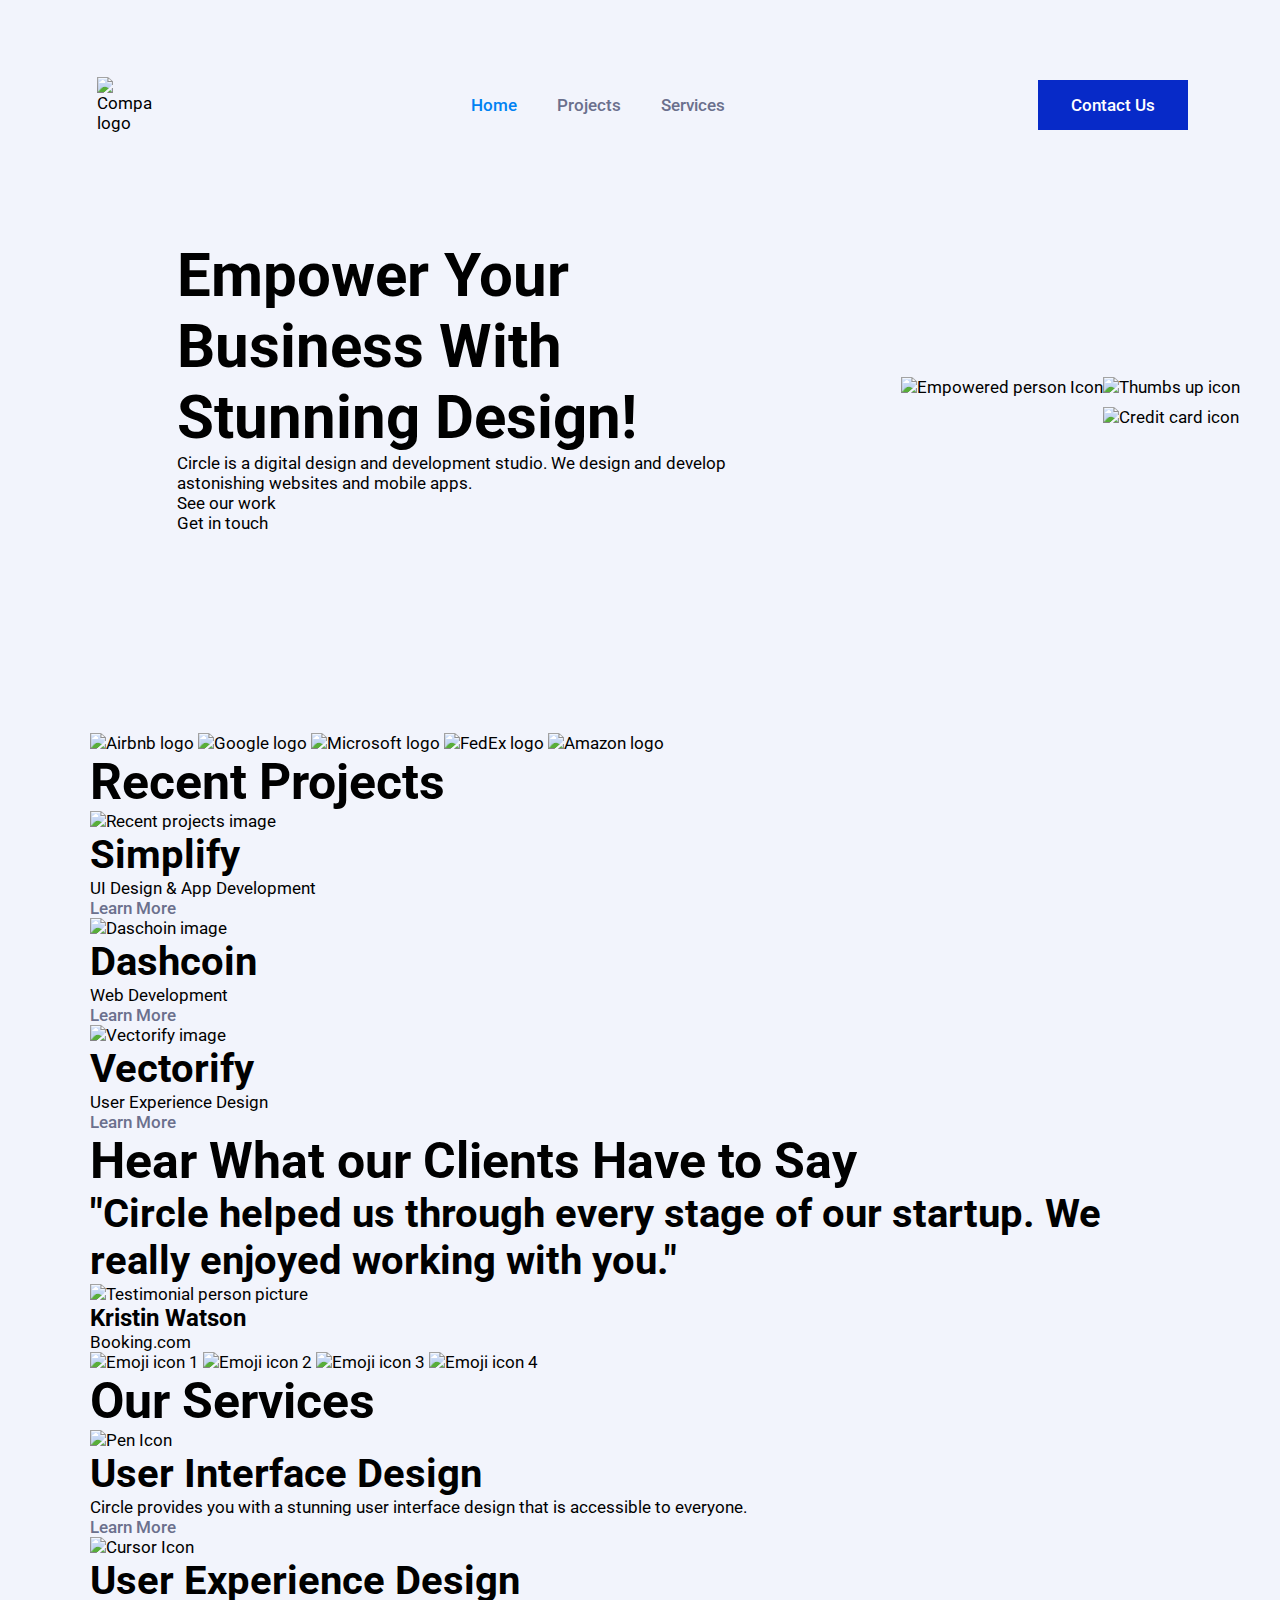
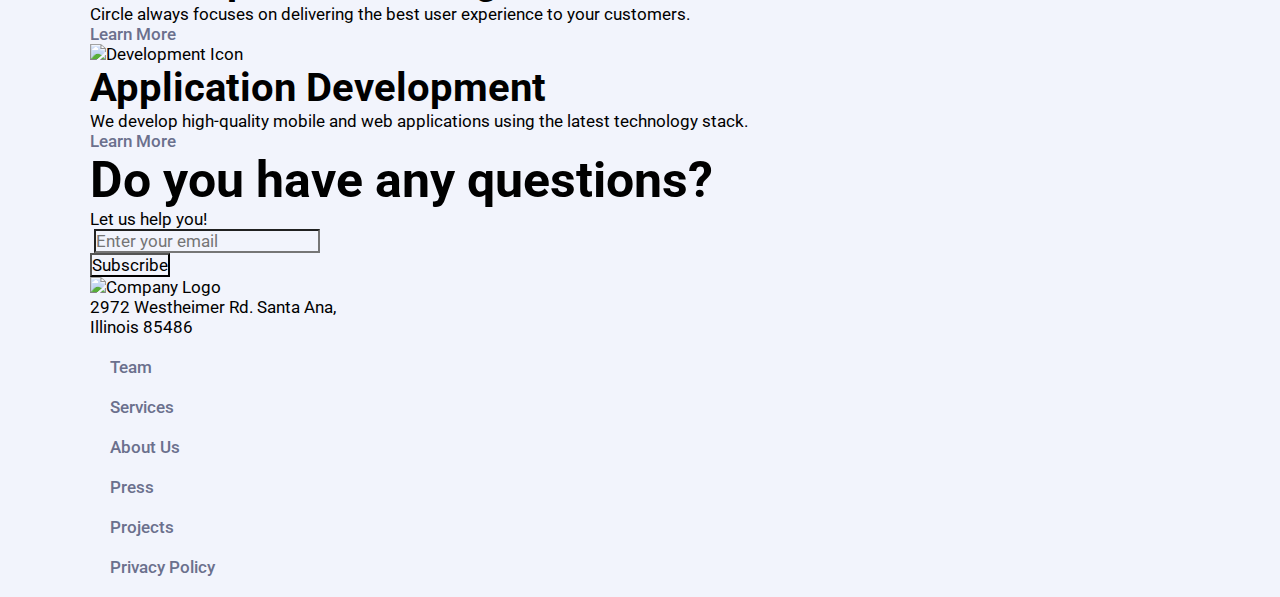
==== index.html @ 990ec76b "end of day 1" ====
<!DOCTYPE html>
<html lang="en">
<head>
    <meta charset="UTF-8">
    <meta http-equiv="X-UA-Compatible" content="IE=edge">
    <meta name="viewport" content="width=device-width, initial-scale=1.0">
    <link rel="preconnect" href="https://fonts.googleapis.com">
    <link rel="preconnect" href="https://fonts.gstatic.com" crossorigin>
    <link href="https://fonts.googleapis.com/css2?family=Roboto:wght@300;400;500;700&display=swap" rel="stylesheet"> 
    <title>Circle Agency</title>
    <link rel="stylesheet" href="css/styles.css">
</head>
<body>
    <!-- Navigation bar. Not fixed -->
    <nav id="navbar">
        <img src="https://res.cloudinary.com/mmabof89/image/upload/v1659360440/Ironhack%20Mid%20Term%20Project/Logos/circle_pfmd5c.svg" alt="Company logo">
        <ul>
            <li><a class="home-a" href="#">Home</a></li>
            <li><a href="#">Projects</a></li>
            <li><a href="#">Services</a></li>
        </ul>
        <a id="contact-us-button" href="#">Contact Us</a>
    </nav>

    <!-- Section 1 -->
    <section id="empower">
        <div id="empower-texts">
            <div>
                <h1>Empower Your Business With Stunning Design!</h1>
            </div>
            <div>
                <p>Circle is a digital design and development studio. We design and develop astonishing websites and mobile apps.<p>
            </div>
            <div>
                <!-- incorporar que con see our work, se vaya a recent projects -->
                <div>
                    <span>See our work</span>
                </div>
                <!-- incorporar que con get in touch, se abra el formulario -->
                <div>
                    <span>Get in touch</span>
                </div>
            </div>
        </div>
        <div id="empower-images">
            <img class="powr-icon0" src="https://res.cloudinary.com/mmabof89/image/upload/v1659360713/Ironhack%20Mid%20Term%20Project/Hero%20Section/hero-image_pytsuu.png" alt="Empowered person Icon">
            <img class="powr-icon1" src="https://res.cloudinary.com/mmabof89/image/upload/v1659360712/Ironhack%20Mid%20Term%20Project/Hero%20Section/card-1_tlb2zv.png" alt="Credit card icon">
            <img class="powr-icon2"src="https://res.cloudinary.com/mmabof89/image/upload/v1659360712/Ironhack%20Mid%20Term%20Project/Hero%20Section/card-2_j28dj4.png" alt="Thumbs up icon">
        </div>
    </section>

    <!-- Not a section. Five to four company logos to display between sections -->
    <div id="five-companies">
        <img src="https://res.cloudinary.com/mmabof89/image/upload/v1659360440/Ironhack%20Mid%20Term%20Project/Logos/airbnb-logo_uwjaw2.svg" alt="Airbnb logo">
        <img src="https://res.cloudinary.com/mmabof89/image/upload/v1659360440/Ironhack%20Mid%20Term%20Project/Logos/google-logo_aallnj.svg" alt="Google logo">
        <img src="https://res.cloudinary.com/mmabof89/image/upload/v1659360440/Ironhack%20Mid%20Term%20Project/Logos/microsoft-logo_s6ks1n.svg" alt="Microsoft logo">
        <img src="https://res.cloudinary.com/mmabof89/image/upload/v1659360440/Ironhack%20Mid%20Term%20Project/Logos/fedex-logo_itbczy.svg" alt="FedEx logo">
        <img src="https://res.cloudinary.com/mmabof89/image/upload/v1659360440/Ironhack%20Mid%20Term%20Project/Logos/amazon-logo_egxmk4.svg" alt="Amazon logo">
    </div>

    <!-- Section 2 -->
    <section id="recent-projects">
        <h2>Recent Projects</h2>
        <div id="cards-recent-projects">
            <div class="card">
                <img class="recent-projects-image" src="https://res.cloudinary.com/mmabof89/image/upload/v1659360752/Ironhack%20Mid%20Term%20Project/1_s0qkjg.jpg" alt="Recent projects image">
                <h3>Simplify</h3>
                <p>UI Design & App Development</p>
                <a href="">Learn More</a>
            </div>
            <div class="card">
                <img class="recent-projects-image" src="https://res.cloudinary.com/mmabof89/image/upload/v1659360752/Ironhack%20Mid%20Term%20Project/2_ukxjiw.jpg" alt="Daschoin image">
                <h3>Dashcoin</h3>
                <p>Web Development</p>
                <a href="">Learn More</a>
            </div>
            <div class="card">
                <img class="recent-projects-image" src="https://res.cloudinary.com/mmabof89/image/upload/v1659360752/Ironhack%20Mid%20Term%20Project/3_oyq71a.jpg" alt="Vectorify image">
                <h3>Vectorify</h3>
                <p>User Experience Design</p>
                <a href="">Learn More</a>
            </div>
        </div>
    </section>

    <!-- Section 3 -->
    <!-- there's a background image to copy here -->
    <section id="clients">
        <div id="clients-text">
            <h2>Hear What our Clients Have to Say</h2>
            <h3>"Circle helped us through every stage of our startup. We really enjoyed working with you."</h3>
            <div id="clients-card">
                <img src="https://res.cloudinary.com/mmabof89/image/upload/v1659360786/Ironhack%20Mid%20Term%20Project/Testimonial%20Section/profile_icliis.png" alt="Testimonial person picture">
                <div id="clients-card-text">
                    <h4>Kristin Watson</h4>
                    <span>Booking.com</span>
                </div>
            </div>
        </div>
        <img class="clients-icons icon1" src="https://res.cloudinary.com/mmabof89/image/upload/v1659360785/Ironhack%20Mid%20Term%20Project/Testimonial%20Section/memoji-1_jqf1bd.png" alt="Emoji icon 1">
        <img class="clients-icons icon2" src="https://res.cloudinary.com/mmabof89/image/upload/v1659360785/Ironhack%20Mid%20Term%20Project/Testimonial%20Section/memoji-4_antqgq.png" alt="Emoji icon 2">
        <img class="clients-icons icon3" src="https://res.cloudinary.com/mmabof89/image/upload/v1659360786/Ironhack%20Mid%20Term%20Project/Testimonial%20Section/memoji-3_hzzmp5.png" alt="Emoji icon 3">
        <img class="clients-icons icon4" src="https://res.cloudinary.com/mmabof89/image/upload/v1659360786/Ironhack%20Mid%20Term%20Project/Testimonial%20Section/memoji-2_bzby6o.png" alt="Emoji icon 4">
    </section>

    <!-- Section 4 -->
    <section id="our-services">
        <h2>Our Services</h2>
        <div id="our-services-cards">
            <div class="card">
                <img class ="our-services-icon" src="https://res.cloudinary.com/mmabof89/image/upload/v1659360785/Ironhack%20Mid%20Term%20Project/Services%20Section/icons/1_fezcsr.svg" alt="Pen Icon">
                <h3>User Interface Design</h3>
                <p>Circle provides you with a stunning user interface design that is accessible to everyone.</p>
                <a href="">Learn More</a>
            </div>
            <div class="card">
                <img class ="our-services-icon" src="https://res.cloudinary.com/mmabof89/image/upload/v1659360785/Ironhack%20Mid%20Term%20Project/Services%20Section/icons/2_qr1nfx.svg" alt="Cursor Icon">
                <h3>User Experience Design</h3>
                <p>Circle always focuses on delivering the best user experience to your customers.</p>
                <a href="">Learn More</a>
            </div>
            <div class="card">
                <img class ="our-services-icon" src="https://res.cloudinary.com/mmabof89/image/upload/v1659360785/Ironhack%20Mid%20Term%20Project/Services%20Section/icons/3_rjquni.svg" alt="Development Icon">
                <h3>Application Development</h3>
                <p>We develop high-quality mobile and web applications using the latest technology stack.</p>
                <a href="">Learn More</a>
            </div>
        </div>
    </section>

    <!-- Section 5 -->
    <section id="any-questions">
        <div id="form-text">
            <h2>Do you have any questions?</h2>
            <p>Let us help you!</p>
        </div>
        <form action="">
            <div id form="input-and-button">
                <div>
                    <img src="" alt="">
                    <input type="email" name="" id="" placeholder="Enter your email">
                </div>
                <div>
                    <input type="submit" value="Subscribe">
                </div>
            </div>
        </form>
    </section>

    <!-- Footer -->
    <footer>
        <div id="name-and-adress">
            <img src="https://res.cloudinary.com/mmabof89/image/upload/v1659360440/Ironhack%20Mid%20Term%20Project/Logos/circle_pfmd5c.svg" alt="Company Logo">
            <p>2972 Westheimer Rd. Santa Ana,</p>
            <p>Illinois 85486</p>

        </div>
        <div id="footer-links">
            <ul>
                <li><a href="">Team</a></li>
                <li><a href="">Services</a></li>
                <li><a href="">About Us</a></li>
                <li><a href="">Press</a></li>
                <li><a href="">Projects</a></li>
                <li><a href="">Privacy Policy</a></li>
            </ul>
        </div>
    </footer>
    
</body>
</html>
---- css/styles.css ----
* {
    background-color: #F2F4FC;
    padding: 0px;
    max-width: 1100px;
    margin: auto;
    font-family: 'Roboto', sans-serif;
    font-size: 17px;   
}

h1 {
    font-size: 60px;
    font-weight: 700;
}

h2 {
    font-size: 50px;
    font-weight: 700;
}

h3 {
    font-size: 40px;
    font-weight: 700;
}

h4 {
    font-size: 24px;
    font-weight: 700;
}

/* navbar specific CSS */

#navbar {
    margin: auto;
    margin-top: 70px;
    display: flex;
    justify-content: space-between;
    max-width: 1100px;
}

#navbar img {
    width: 55px;
    padding: 5px;
    margin: 2px;
}

#navbar ul {
    display: flex;
    justify-content: space-between;    
}

li {
    list-style: none;
    justify-content: space-between;
    color: #6B708D;
    margin: 20px;
}

a {
    text-decoration: none;
    font-weight: 500;
    color: #6B708D;
}

.home-a {
    color: #0082f3;
}

a:visited{
    color: none;
}

a:hover {
    color: #072AC8;
}

#contact-us-button {
    background-color: #072AC8;
    color: #FFF;
    width: 120px;
    text-align: center;
    align-self: center;
    padding: 15px;
    margin: 2px
}

#contact-us-button:hover{
    background-color: #6B708D;
}

/* section 1 specific CSS */

#empower {
    margin-top: 100px;
    margin-bottom: 200px;
    display: flex;
}

#empower-images {
    max-width: 550px;
    position: relative;
}

#empower-texts {
    width: 550px;
}

.powr-icon0 {
    width: 590px;
}

.powr-icon1, .powr-icon2 {
    position: absolute;
    width: 290px;
}

.powr-icon1 {
    top: 30px;
}


/* modificar después, solo para que no molesten */
.card img {
    width: 300px;
}
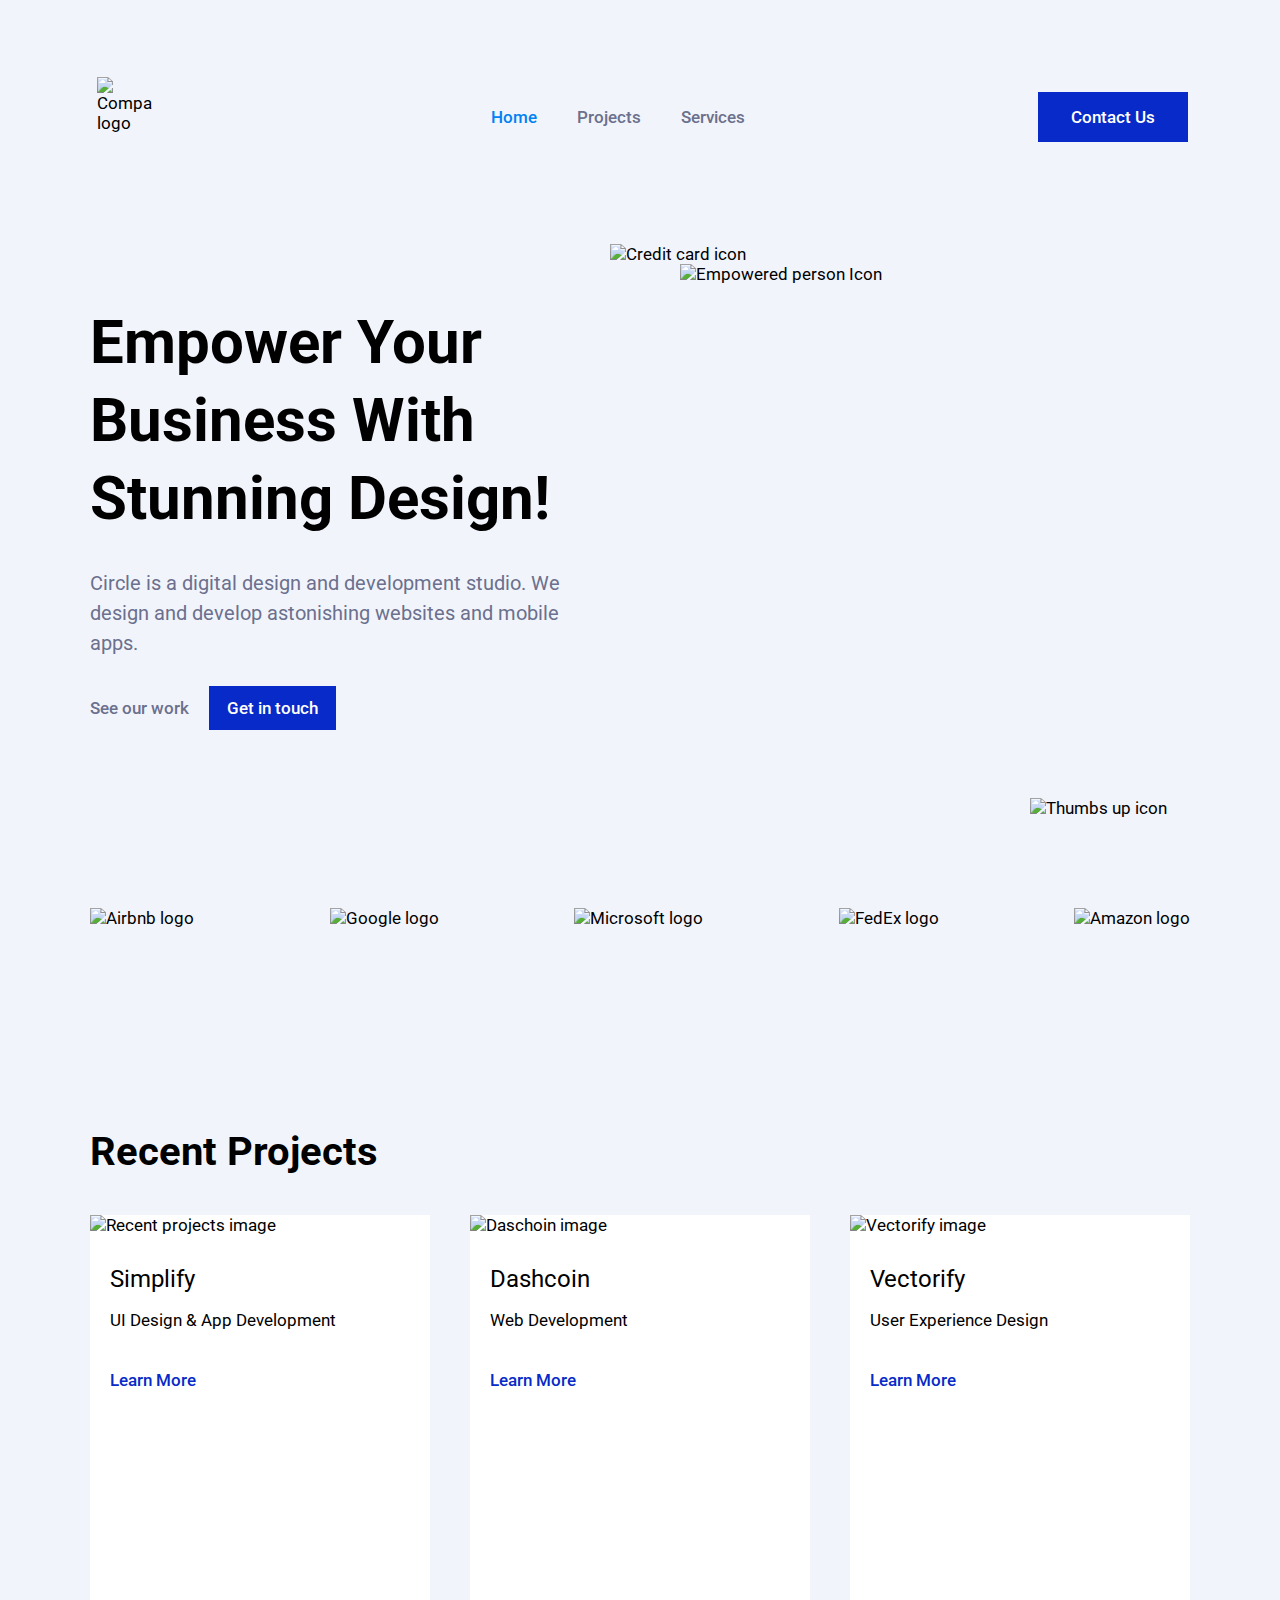
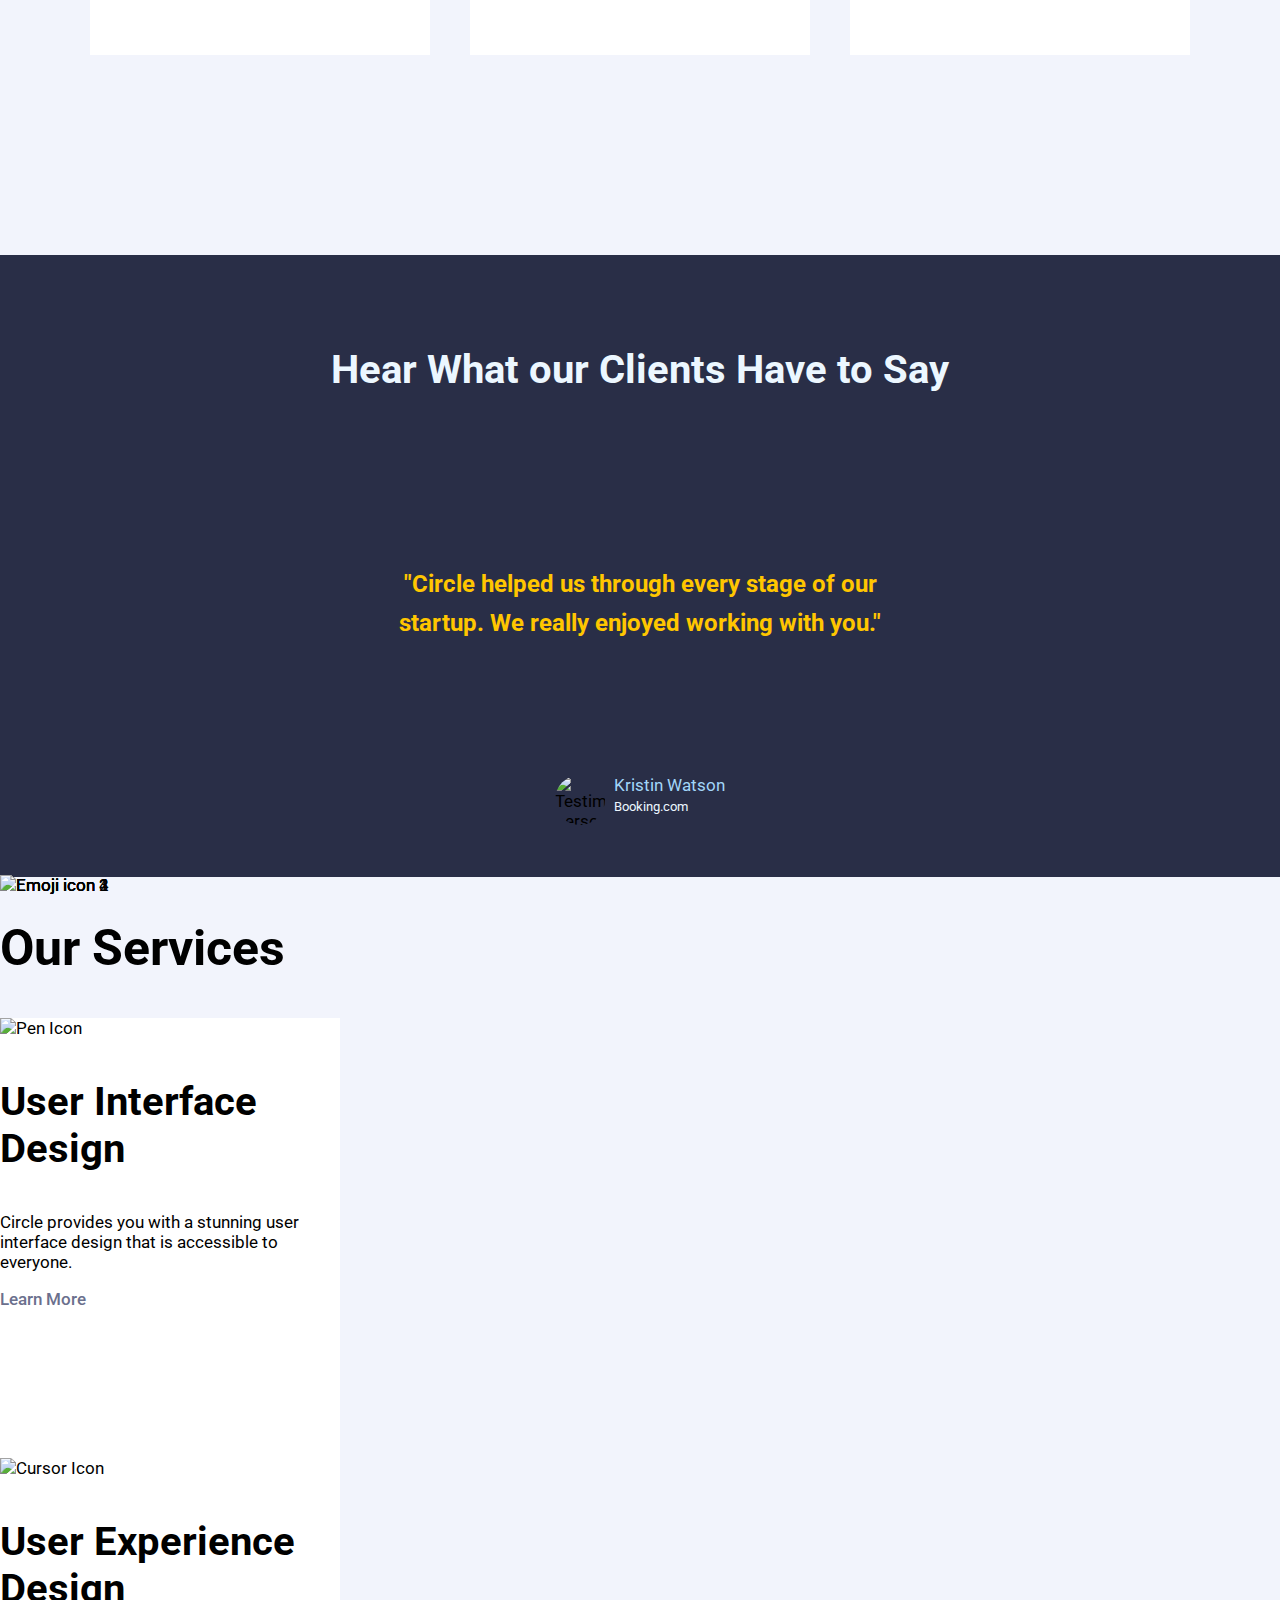
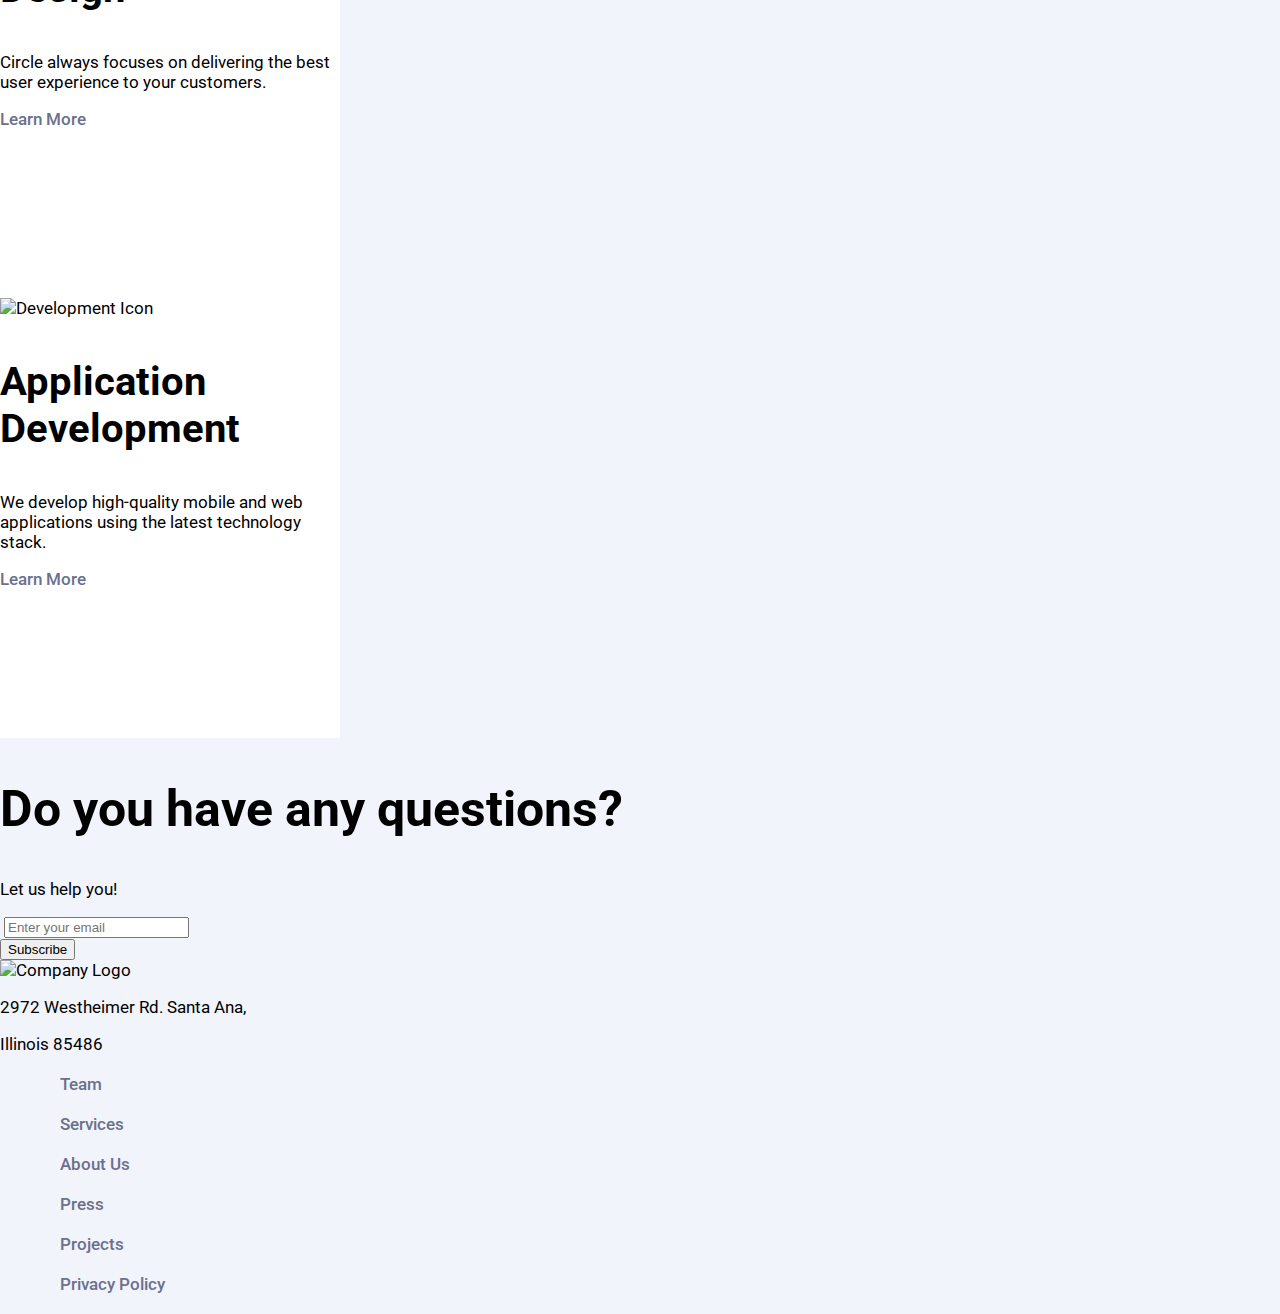
==== commit 6c08c30f: "changes until testimonial icons" ====
--- a/index.html
+++ b/index.html
@@ -24,25 +24,25 @@
 
     <!-- Section 1 -->
     <section id="empower">
-        <div id="empower-texts">
+        <div id="empower-texts-container">
             <div>
-                <h1>Empower Your Business With Stunning Design!</h1>
+                <h1 class="heading">Empower Your Business With Stunning Design!</h1>
             </div>
             <div>
-                <p>Circle is a digital design and development studio. We design and develop astonishing websites and mobile apps.<p>
+                <p class="text1">Circle is a digital design and development studio. We design and develop astonishing websites and mobile apps.<p>
             </div>
-            <div>
+            <div id="empower-buttons">
                 <!-- incorporar que con see our work, se vaya a recent projects -->
                 <div>
-                    <span>See our work</span>
+                    <a class="transparent-button" href="#">See our work</a>
                 </div>
                 <!-- incorporar que con get in touch, se abra el formulario -->
                 <div>
-                    <span>Get in touch</span>
+                    <a class="blue-button" href="#">Get in touch</a>
                 </div>
             </div>
         </div>
-        <div id="empower-images">
+        <div id="empower-images-container">
             <img class="powr-icon0" src="https://res.cloudinary.com/mmabof89/image/upload/v1659360713/Ironhack%20Mid%20Term%20Project/Hero%20Section/hero-image_pytsuu.png" alt="Empowered person Icon">
             <img class="powr-icon1" src="https://res.cloudinary.com/mmabof89/image/upload/v1659360712/Ironhack%20Mid%20Term%20Project/Hero%20Section/card-1_tlb2zv.png" alt="Credit card icon">
             <img class="powr-icon2"src="https://res.cloudinary.com/mmabof89/image/upload/v1659360712/Ironhack%20Mid%20Term%20Project/Hero%20Section/card-2_j28dj4.png" alt="Thumbs up icon">
@@ -60,25 +60,37 @@
 
     <!-- Section 2 -->
     <section id="recent-projects">
-        <h2>Recent Projects</h2>
+        <h3>Recent Projects</h3>
         <div id="cards-recent-projects">
             <div class="card">
-                <img class="recent-projects-image" src="https://res.cloudinary.com/mmabof89/image/upload/v1659360752/Ironhack%20Mid%20Term%20Project/1_s0qkjg.jpg" alt="Recent projects image">
-                <h3>Simplify</h3>
-                <p>UI Design & App Development</p>
-                <a href="">Learn More</a>
+                <div class="card-image">
+                    <img class="recent-projects-image" src="https://res.cloudinary.com/mmabof89/image/upload/v1659360752/Ironhack%20Mid%20Term%20Project/1_s0qkjg.jpg" alt="Recent projects image">
+                </div>
+                <div class="card-text">
+                    <div class="card-title">Simplify</div>
+                    <p>UI Design & App Development</p>
+                    <a class="card-link" href="">Learn More</a>
+                </div>
             </div>
             <div class="card">
-                <img class="recent-projects-image" src="https://res.cloudinary.com/mmabof89/image/upload/v1659360752/Ironhack%20Mid%20Term%20Project/2_ukxjiw.jpg" alt="Daschoin image">
-                <h3>Dashcoin</h3>
-                <p>Web Development</p>
-                <a href="">Learn More</a>
+                <div class="card-image">
+                    <img class="recent-projects-image" src="https://res.cloudinary.com/mmabof89/image/upload/v1659360752/Ironhack%20Mid%20Term%20Project/2_ukxjiw.jpg" alt="Daschoin image">
+                </div>
+                <div class="card-text">
+                    <div class="card-title">Dashcoin</div>
+                    <p>Web Development</p>
+                    <a class="card-link" href="">Learn More</a>
+                </div>
             </div>
             <div class="card">
-                <img class="recent-projects-image" src="https://res.cloudinary.com/mmabof89/image/upload/v1659360752/Ironhack%20Mid%20Term%20Project/3_oyq71a.jpg" alt="Vectorify image">
-                <h3>Vectorify</h3>
-                <p>User Experience Design</p>
-                <a href="">Learn More</a>
+                <div class="card-image">
+                    <img class="recent-projects-image" src="https://res.cloudinary.com/mmabof89/image/upload/v1659360752/Ironhack%20Mid%20Term%20Project/3_oyq71a.jpg" alt="Vectorify image">
+                </div>
+                <div class="card-text">
+                    <div class="card-title">Vectorify</div>
+                    <p>User Experience Design</p>
+                    <a class="card-link" href="">Learn More</a>
+                </div>
             </div>
         </div>
     </section>
@@ -87,12 +99,12 @@
     <!-- there's a background image to copy here -->
     <section id="clients">
         <div id="clients-text">
-            <h2>Hear What our Clients Have to Say</h2>
-            <h3>"Circle helped us through every stage of our startup. We really enjoyed working with you."</h3>
+            <h3>Hear What our Clients Have to Say</h3>
+            <h4>"Circle helped us through every stage of our startup. We really enjoyed working with you."</h4>
             <div id="clients-card">
-                <img src="https://res.cloudinary.com/mmabof89/image/upload/v1659360786/Ironhack%20Mid%20Term%20Project/Testimonial%20Section/profile_icliis.png" alt="Testimonial person picture">
+                <img class="clients-card-image" src="https://res.cloudinary.com/mmabof89/image/upload/v1659360786/Ironhack%20Mid%20Term%20Project/Testimonial%20Section/profile_icliis.png" alt="Testimonial person picture">
                 <div id="clients-card-text">
-                    <h4>Kristin Watson</h4>
+                    <div class="client-name">Kristin Watson</div>
                     <span>Booking.com</span>
                 </div>
             </div>
--- a/css/styles.css
+++ b/css/styles.css
@@ -1,10 +1,9 @@
-* {
+/* Universal classes */
+body {
     background-color: #F2F4FC;
-    padding: 0px;
-    max-width: 1100px;
     margin: auto;
     font-family: 'Roboto', sans-serif;
-    font-size: 17px;   
+    font-size: 17px; 
 }
 
 h1 {
@@ -27,9 +26,21 @@
     font-weight: 700;
 }
 
+.heading {
+    line-height: 130%;
+    margin-bottom: 30px;
+}
+
+.text1 {
+    font-size: 20px;
+    color: #6b708d;
+    line-height: 150%;
+}
+
 /* navbar specific CSS */
 
 #navbar {
+    max-width: 1100px;
     margin: auto;
     margin-top: 70px;
     display: flex;
@@ -87,39 +98,176 @@
     background-color: #6B708D;
 }
 
+
 /* section 1 specific CSS */
 
 #empower {
+    max-width: 1100px;
+    margin: auto;
     margin-top: 100px;
-    margin-bottom: 200px;
-    display: flex;
-}
-
-#empower-images {
-    max-width: 550px;
+    margin-bottom: 170px;
+    display: flex;
+    justify-content: space-between;
+}
+
+#empower-texts-container {
+    max-width: 510px;
+}
+
+#empower-buttons{
+    margin: 40px 20px 20px 0px;
+    display: flex;
+    justify-content: flex-start;
+}
+
+#empower-buttons a{
+    margin: 20px 20px 20px 0px;
+}
+
+.blue-button {
+    margin: 20px;
+    padding: 12px 18px 12px 18px;
+    background-color: #072AC8;
+    color: #FFF;
+}
+
+.blue-button:hover{
+    background-color: #6B708D;
+    color: #6B708D;
+}
+
+#empower-images-container {
+    max-width: 510px;
+    width: 100%;
     position: relative;
 }
 
-#empower-texts {
-    width: 550px;
-}
-
 .powr-icon0 {
-    width: 590px;
-}
-
-.powr-icon1, .powr-icon2 {
+    width: 100%;
+    position:relative;
+}
+
+.powr-icon1 {
     position: absolute;
-    width: 290px;
-}
-
-.powr-icon1 {
-    top: 30px;
-}
-
-
-/* modificar después, solo para que no molesten */
-.card img {
-    width: 300px;
-}
-
+    max-width: 280px;
+    top: -20px;
+    left: -70px;
+}
+
+.powr-icon2 {
+    position: absolute;
+    max-width: 260px;
+    bottom: -80px;
+    left: 350px;
+}
+
+/* Five companies logos */
+#five-companies{
+    margin: auto;
+    max-width: 1100px;
+    width: 100%;
+    display: flex;
+    justify-content: space-between;
+}
+
+/* Recent projects */
+#recent-projects {
+    margin: auto;
+    max-width: 1100px;
+    margin-top: 200px;
+}
+
+#cards-recent-projects {
+    display: flex;
+    justify-content: space-between;
+}
+
+.card {
+    width: 340px;
+    height: 440px;
+    background-color: white;
+}
+
+.recent-projects-image {
+    width: 100%;
+    height: 240px;
+    object-fit: cover;
+}
+
+.card-text {
+    margin: 20px;
+}
+
+.card-title {
+    font-size: 24px;
+    margin-top: 30px;
+}
+
+.card-link {
+    display: block;
+    margin-top: 40px;
+    color: #072AC8;
+    font-weight: 500;
+}
+
+/* Hear what our clients have to say */
+
+#clients {
+    margin: auto;
+    position: relative;
+    margin-top: 200px;
+    max-width: 1320px;
+    width: 100%;
+    height: 622px;
+    background-color: #292e47;
+    background-image: url('https://res.cloudinary.com/mmabof89/image/upload/v1659360785/Ironhack%20Mid%20Term%20Project/Testimonial%20Section/orbit_kpu7iz.png;');
+    background-position: 0px 0px;
+    background-size: contain;
+}
+
+#clients-text {
+    height: 100%;
+    max-height: 620px;
+    display: flex;
+    flex-direction: column;
+    align-items: center;
+    justify-content: space-around;
+}
+
+#clients-text h3 {
+    color: #ecf7ff;
+}
+
+#clients-text > h4 {
+    color: #ffc600;
+    max-width: 560px;
+    line-height: 160%;
+    text-align: center;
+
+}
+
+#clients-card {
+    display: flex;
+}
+
+.client-name {
+    color: #a2d6f9;
+    margin-left: 4px;
+}
+
+#clients-card-text span {
+    color: #ecf7ff;
+    font-size: 13px;
+    margin-left: 4px;
+}
+
+.clients-card-image {
+    height: 50px;
+    width: 50px;
+    border-radius: 50%;
+    margin-right: 5px;
+}
+
+.clients-icons {
+    position: absolute;
+}
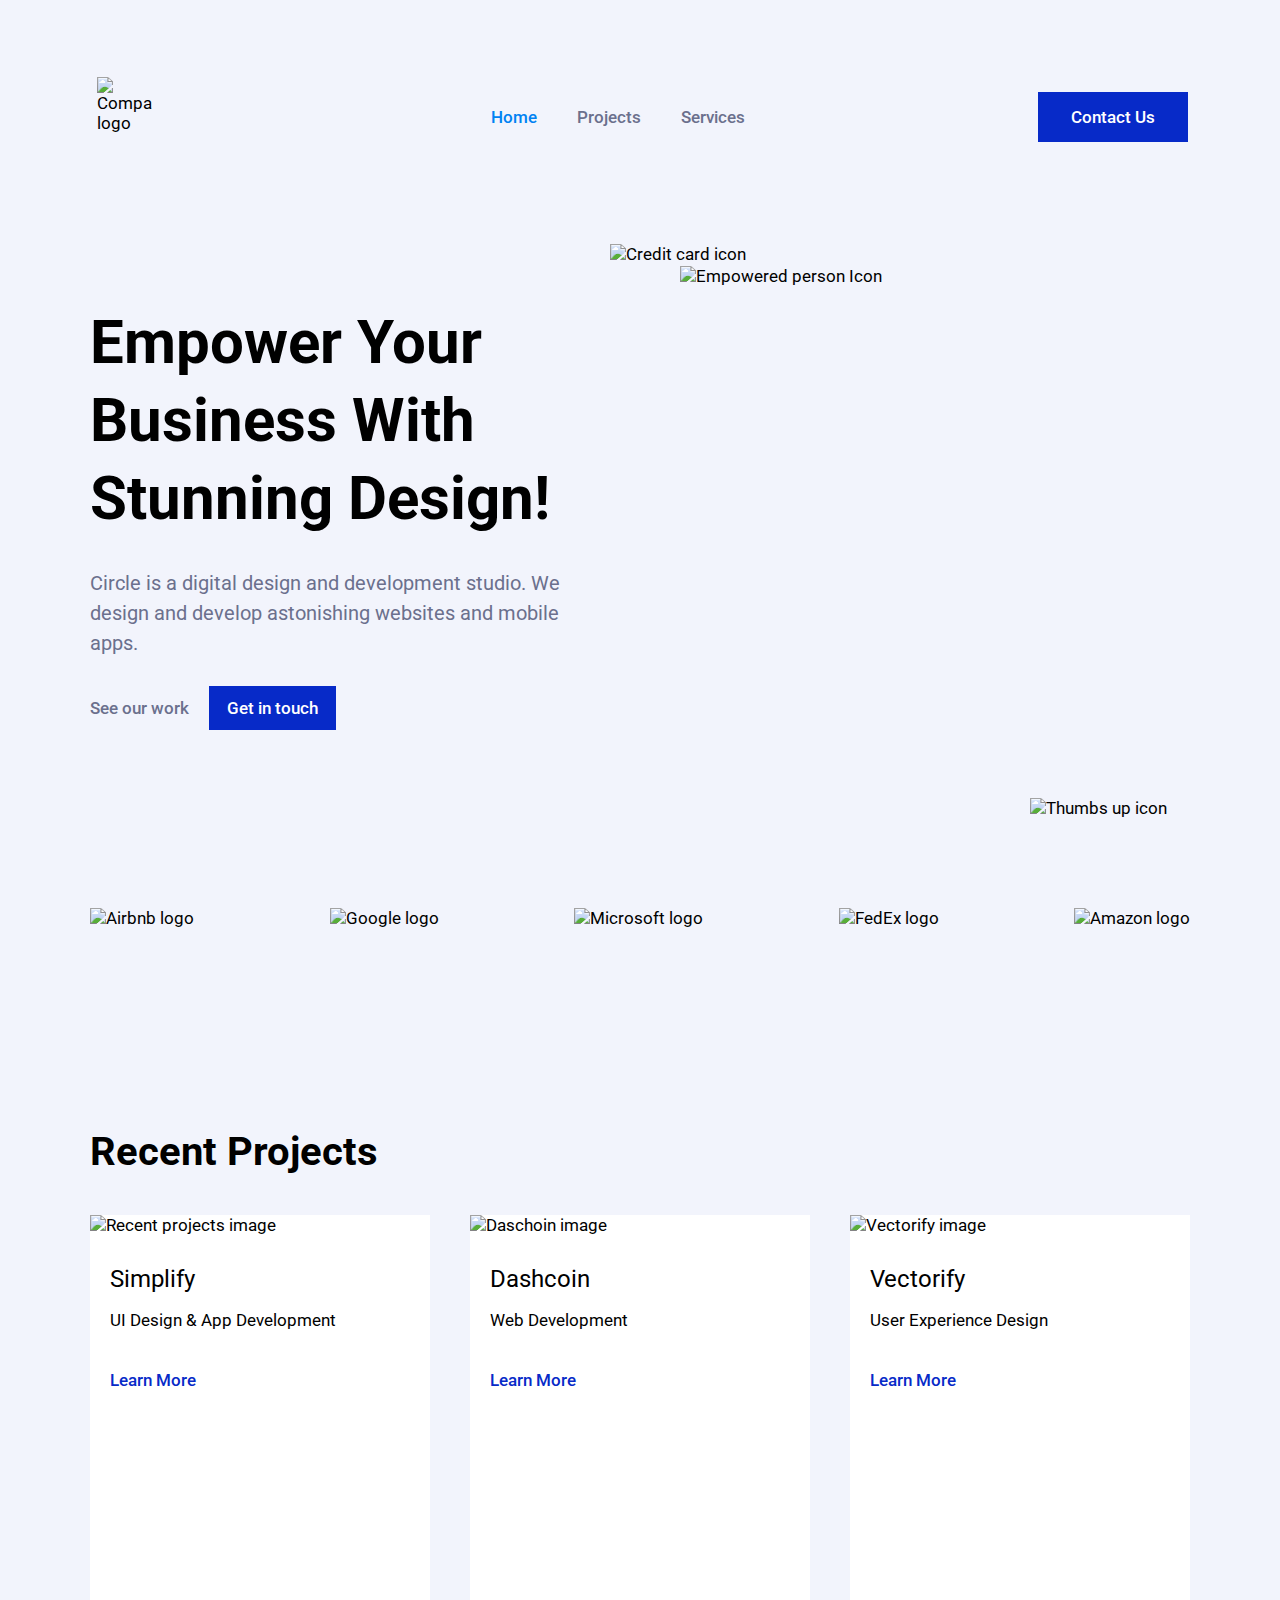
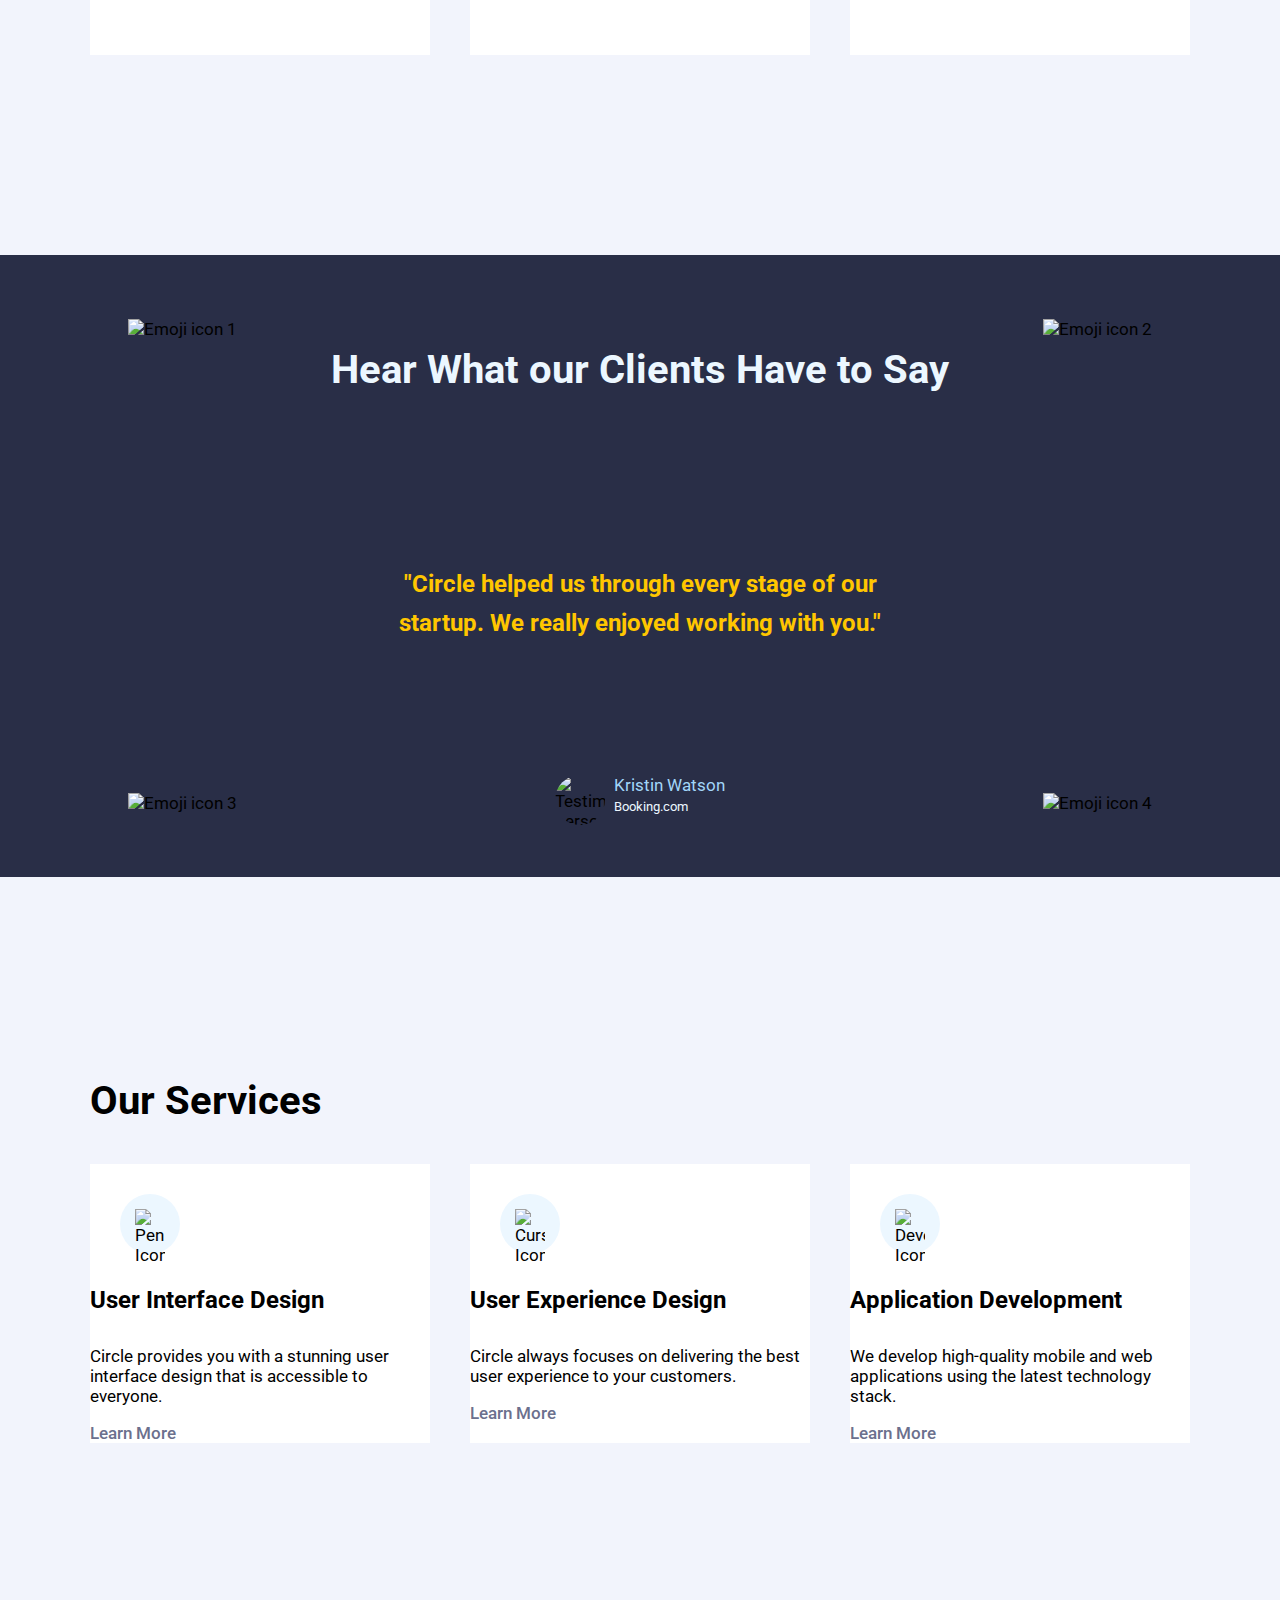
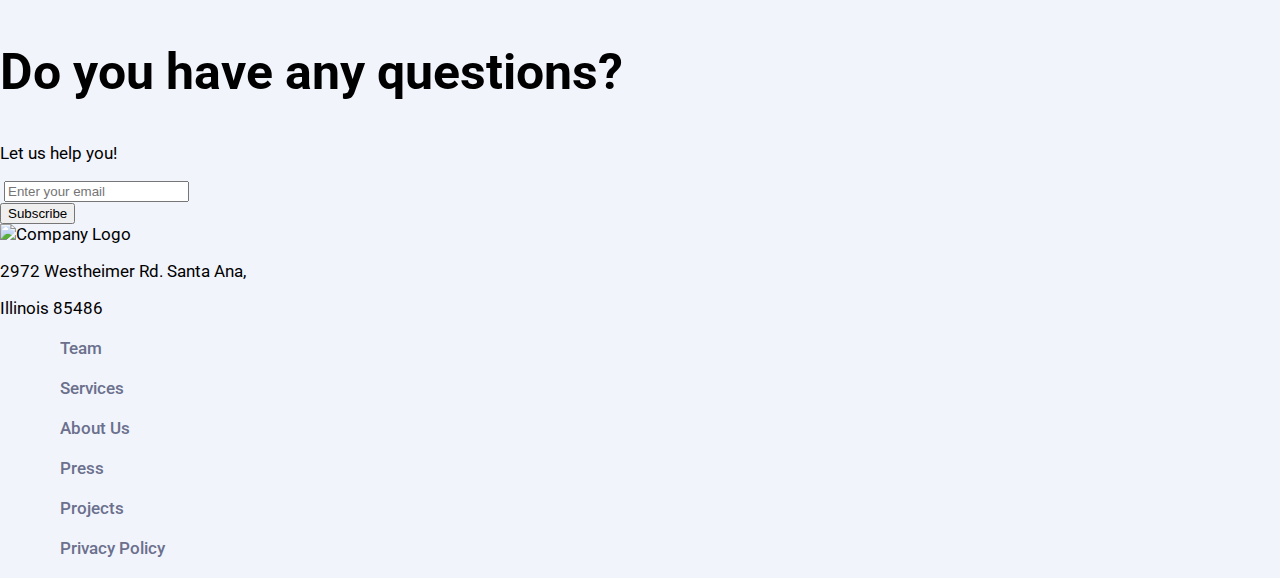
==== commit abd10c05: "css almost ready" ====
--- a/index.html
+++ b/index.html
@@ -96,7 +96,6 @@
     </section>
 
     <!-- Section 3 -->
-    <!-- there's a background image to copy here -->
     <section id="clients">
         <div id="clients-text">
             <h3>Hear What our Clients Have to Say</h3>
@@ -117,25 +116,40 @@
 
     <!-- Section 4 -->
     <section id="our-services">
-        <h2>Our Services</h2>
+        <h3>Our Services</h3>
         <div id="our-services-cards">
             <div class="card">
-                <img class ="our-services-icon" src="https://res.cloudinary.com/mmabof89/image/upload/v1659360785/Ironhack%20Mid%20Term%20Project/Services%20Section/icons/1_fezcsr.svg" alt="Pen Icon">
-                <h3>User Interface Design</h3>
-                <p>Circle provides you with a stunning user interface design that is accessible to everyone.</p>
-                <a href="">Learn More</a>
+                <div class="our-services-icon-container">
+                    <img class ="our-services-icon" src="https://res.cloudinary.com/mmabof89/image/upload/v1659360785/Ironhack%20Mid%20Term%20Project/Services%20Section/icons/1_fezcsr.svg" alt="Pen Icon">
+                </div>
+                <div class="our-services-text">
+                    <h4>User Interface Design</h4>
+                    <p>Circle provides you with a stunning user interface design that is accessible to everyone.</p>
+                    <a href="">Learn More</a>        
+                </div>
             </div>
+
             <div class="card">
-                <img class ="our-services-icon" src="https://res.cloudinary.com/mmabof89/image/upload/v1659360785/Ironhack%20Mid%20Term%20Project/Services%20Section/icons/2_qr1nfx.svg" alt="Cursor Icon">
-                <h3>User Experience Design</h3>
-                <p>Circle always focuses on delivering the best user experience to your customers.</p>
-                <a href="">Learn More</a>
+                <div class="our-services-icon-container">
+                    <img class ="our-services-icon" src="https://res.cloudinary.com/mmabof89/image/upload/v1659360785/Ironhack%20Mid%20Term%20Project/Services%20Section/icons/2_qr1nfx.svg" alt="Cursor Icon">
+                </div>
+                <div>
+                    <h4>User Experience Design</h4>
+                    <p>Circle always focuses on delivering the best user experience to your customers.</p>
+                    <a href="">Learn More</a>        
+                </div>
             </div>
+
             <div class="card">
-                <img class ="our-services-icon" src="https://res.cloudinary.com/mmabof89/image/upload/v1659360785/Ironhack%20Mid%20Term%20Project/Services%20Section/icons/3_rjquni.svg" alt="Development Icon">
-                <h3>Application Development</h3>
-                <p>We develop high-quality mobile and web applications using the latest technology stack.</p>
-                <a href="">Learn More</a>
+                <div class="our-services-icon-container">
+                    <img class ="our-services-icon" src="https://res.cloudinary.com/mmabof89/image/upload/v1659360785/Ironhack%20Mid%20Term%20Project/Services%20Section/icons/3_rjquni.svg" alt="Development Icon">
+                </div>
+                <div>
+                    <h4>Application Development</h4>
+                    <p>We develop high-quality mobile and web applications using the latest technology stack.</p>
+                    <a href="">Learn More</a>        
+                </div>
+                
             </div>
         </div>
     </section>
--- a/css/styles.css
+++ b/css/styles.css
@@ -3,7 +3,7 @@
     background-color: #F2F4FC;
     margin: auto;
     font-family: 'Roboto', sans-serif;
-    font-size: 17px; 
+    font-size: 17px;
 }
 
 h1 {
@@ -143,19 +143,25 @@
 }
 
 .powr-icon0 {
-    width: 100%;
-    position:relative;
+    max-width: 100%;
+    vertical-align: middle;
+    display: inline-block;
 }
 
 .powr-icon1 {
     position: absolute;
+    display: inline-block;
     max-width: 280px;
     top: -20px;
     left: -70px;
+    right: auto;
+    bottom: auto;
+    vertical-align: middle;
 }
 
 .powr-icon2 {
     position: absolute;
+    display: inline-block;
     max-width: 260px;
     bottom: -80px;
     left: 350px;
@@ -268,6 +274,78 @@
     margin-right: 5px;
 }
 
-.clients-icons {
-    position: absolute;
-}
+.icon1 {
+    margin-left: 10%;
+    margin-top: 5%;
+    max-width: 150px;
+    position: absolute;
+    top: 0px;
+}
+
+.icon2 {
+    margin-right: 10%;
+    margin-top: 5%;
+    max-width: 150px;
+    position: absolute;
+    top: 0px;
+    right: 0px;
+}
+
+.icon3 {
+    margin-left: 10%;
+    margin-bottom: 5%;
+    max-width: 150px;
+    position: absolute;
+    bottom: 0px;
+}
+
+.icon4 {
+    margin-right: 10%;
+    margin-bottom: 5%;
+    max-width: 150px;
+    position: absolute;
+    bottom: 0px;
+    right: 0px;
+}
+
+/* Section 4 - Our services */
+
+#our-services {
+    max-width: 1100px;
+    margin: auto;
+    margin-top: 200px;
+}
+
+#our-services-cards {
+    display: flex;
+    justify-content: space-between;
+}
+
+/* Card was declared in section 2 */
+#our-services-cards > div {
+    height: auto;
+    display: flex;
+    flex-direction: column;
+}
+
+.our-services-icon-container {
+    margin-top: 30px;
+    margin-left: 30px;
+    width: 60px;
+    height: 60px;
+    border-radius: 50%;
+    background-color: #ecf7ff;
+    position: relative;
+}
+
+.our-services-icon {
+    position: absolute;
+    width: 30px;
+    top: 15px;
+    left: 15px;
+}
+
+/* Section 5 - Any questions */
+#any-questions {
+    margin-top: 200px;
+}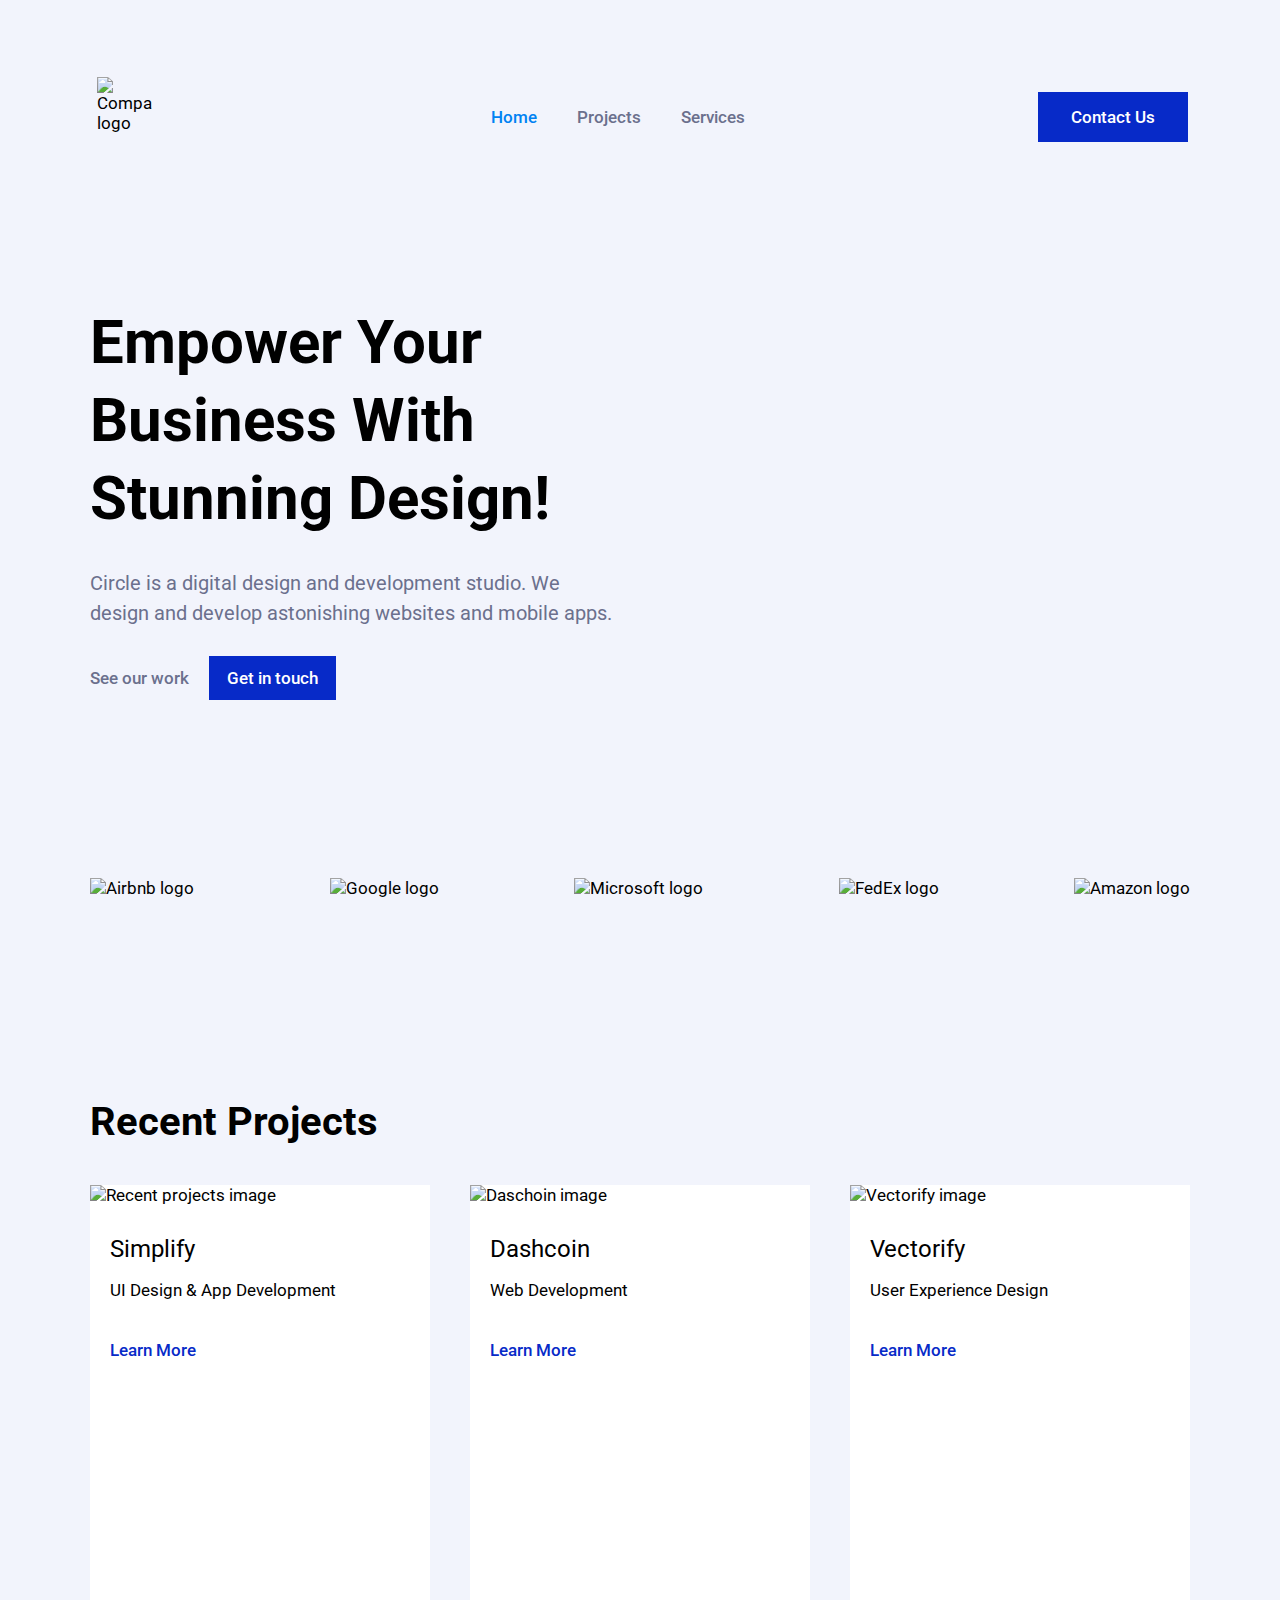
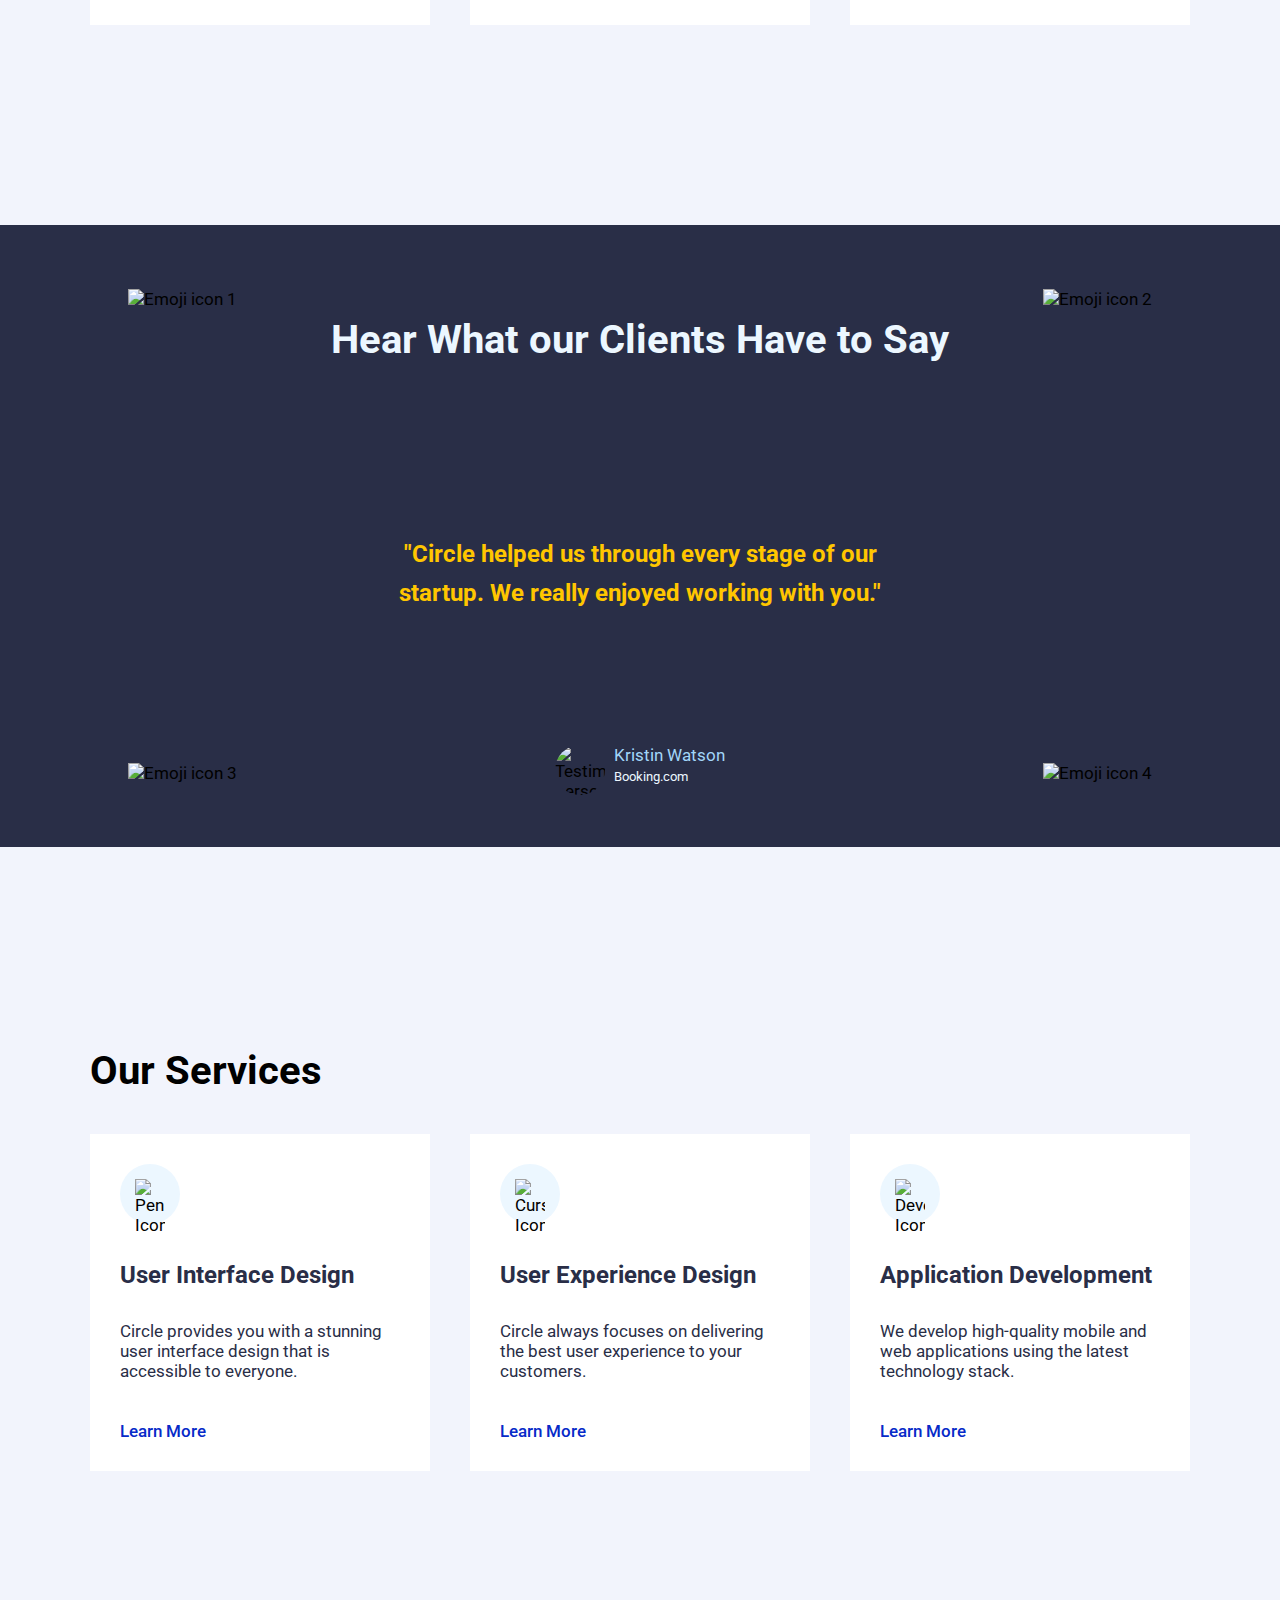
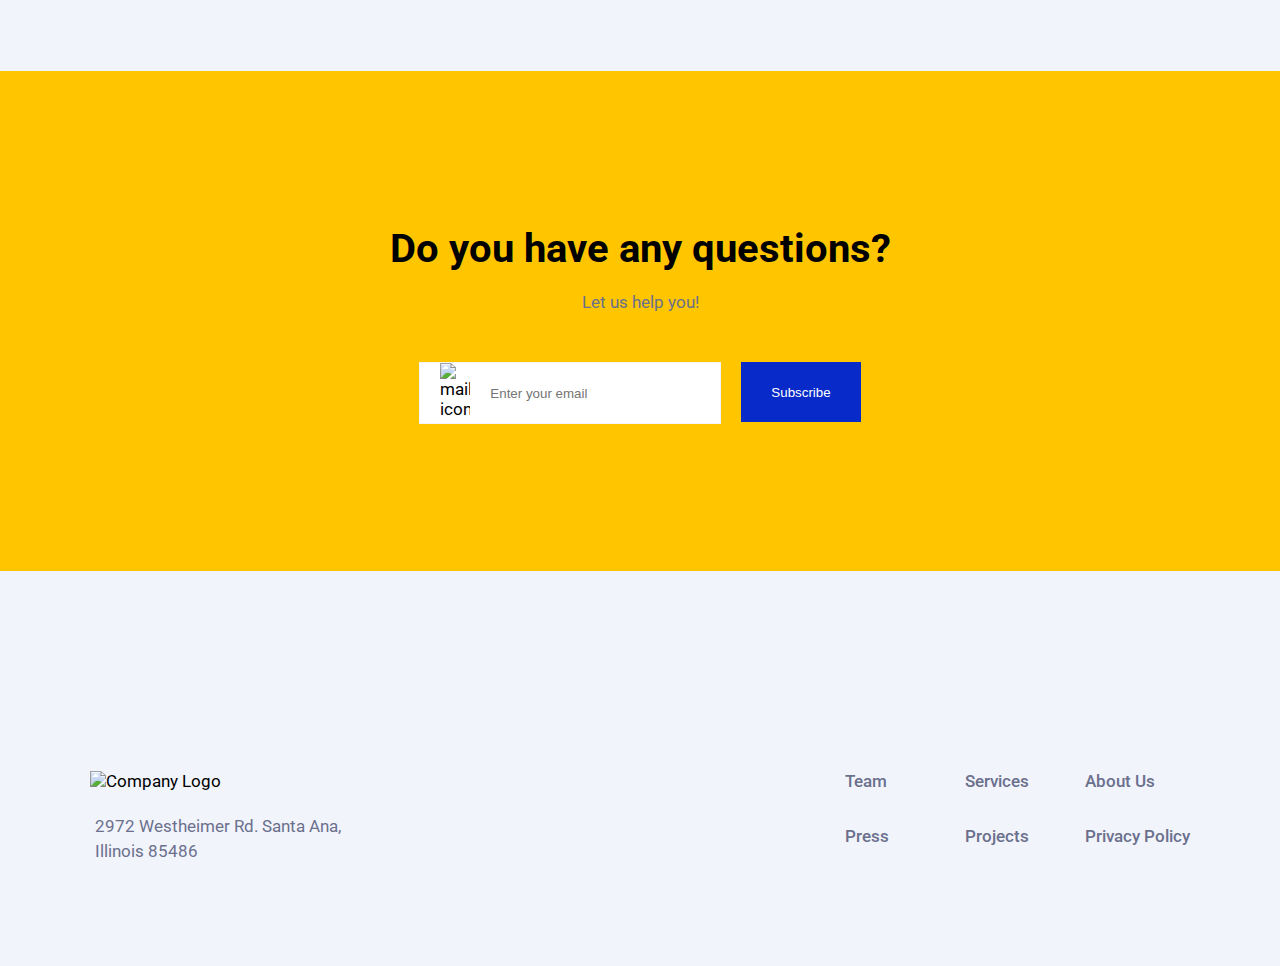
==== commit 8a6e79e0: "CSS done without media queries" ====
--- a/index.html
+++ b/index.html
@@ -43,9 +43,8 @@
             </div>
         </div>
         <div id="empower-images-container">
-            <img class="powr-icon0" src="https://res.cloudinary.com/mmabof89/image/upload/v1659360713/Ironhack%20Mid%20Term%20Project/Hero%20Section/hero-image_pytsuu.png" alt="Empowered person Icon">
-            <img class="powr-icon1" src="https://res.cloudinary.com/mmabof89/image/upload/v1659360712/Ironhack%20Mid%20Term%20Project/Hero%20Section/card-1_tlb2zv.png" alt="Credit card icon">
-            <img class="powr-icon2"src="https://res.cloudinary.com/mmabof89/image/upload/v1659360712/Ironhack%20Mid%20Term%20Project/Hero%20Section/card-2_j28dj4.png" alt="Thumbs up icon">
+            <div class="powr-icon1"></div>
+            <div class="powr-icon2"></div>
         </div>
     </section>
 
@@ -125,7 +124,7 @@
                 <div class="our-services-text">
                     <h4>User Interface Design</h4>
                     <p>Circle provides you with a stunning user interface design that is accessible to everyone.</p>
-                    <a href="">Learn More</a>        
+                    <a href="" class="card-link">Learn More</a>        
                 </div>
             </div>
 
@@ -133,10 +132,10 @@
                 <div class="our-services-icon-container">
                     <img class ="our-services-icon" src="https://res.cloudinary.com/mmabof89/image/upload/v1659360785/Ironhack%20Mid%20Term%20Project/Services%20Section/icons/2_qr1nfx.svg" alt="Cursor Icon">
                 </div>
-                <div>
+                <div class="our-services-text">
                     <h4>User Experience Design</h4>
                     <p>Circle always focuses on delivering the best user experience to your customers.</p>
-                    <a href="">Learn More</a>        
+                    <a href="" class="card-link">Learn More</a>        
                 </div>
             </div>
 
@@ -144,10 +143,10 @@
                 <div class="our-services-icon-container">
                     <img class ="our-services-icon" src="https://res.cloudinary.com/mmabof89/image/upload/v1659360785/Ironhack%20Mid%20Term%20Project/Services%20Section/icons/3_rjquni.svg" alt="Development Icon">
                 </div>
-                <div>
+                <div class="our-services-text">
                     <h4>Application Development</h4>
                     <p>We develop high-quality mobile and web applications using the latest technology stack.</p>
-                    <a href="">Learn More</a>        
+                    <a href="" class="card-link">Learn More</a>        
                 </div>
                 
             </div>
@@ -156,21 +155,18 @@
 
     <!-- Section 5 -->
     <section id="any-questions">
-        <div id="form-text">
-            <h2>Do you have any questions?</h2>
-            <p>Let us help you!</p>
+        <h3>Do you have any questions?</h3>
+        <p>Let us help you!</p>
+        <form id="form-input" action="">
+            <div class="mail-input">
+                <img src="https://res.cloudinary.com/mmabof89/image/upload/v1659360744/Ironhack%20Mid%20Term%20Project/mail-newsletter-icon_rm0d48.svg" alt="mail icon">
+                <input class="mail" class="mail-icon" type="email" name="" id="" placeholder="Enter your email">
+            </div>
+                <input class="blue-button2" type="submit" value="Subscribe">
+        </form>
+ 
         </div>
-        <form action="">
-            <div id form="input-and-button">
-                <div>
-                    <img src="" alt="">
-                    <input type="email" name="" id="" placeholder="Enter your email">
-                </div>
-                <div>
-                    <input type="submit" value="Subscribe">
-                </div>
-            </div>
-        </form>
+        
     </section>
 
     <!-- Footer -->
@@ -182,14 +178,12 @@
 
         </div>
         <div id="footer-links">
-            <ul>
-                <li><a href="">Team</a></li>
-                <li><a href="">Services</a></li>
-                <li><a href="">About Us</a></li>
-                <li><a href="">Press</a></li>
-                <li><a href="">Projects</a></li>
-                <li><a href="">Privacy Policy</a></li>
-            </ul>
+            <a href="">Team</a>
+            <a href="">Services</a>
+            <a href="">About Us</a>
+            <a href="">Press</a>
+            <a href="">Projects</a>
+            <a href="">Privacy Policy</a>
         </div>
     </footer>
     
--- a/css/styles.css
+++ b/css/styles.css
@@ -111,7 +111,7 @@
 }
 
 #empower-texts-container {
-    max-width: 510px;
+    max-width: 530px;
 }
 
 #empower-buttons{
@@ -137,34 +137,40 @@
 }
 
 #empower-images-container {
-    max-width: 510px;
+    max-width: 560px;
     width: 100%;
     position: relative;
-}
-
-.powr-icon0 {
-    max-width: 100%;
-    vertical-align: middle;
-    display: inline-block;
+    background-image: url(https://res.cloudinary.com/mmabof89/image/upload/v1659360713/Ironhack%20Mid%20Term%20Project/Hero%20Section/hero-image_pytsuu.png);
+    background-position: center;
+    background-size: contain;
+    background-repeat: no-repeat;
 }
 
 .powr-icon1 {
     position: absolute;
-    display: inline-block;
-    max-width: 280px;
-    top: -20px;
-    left: -70px;
-    right: auto;
-    bottom: auto;
-    vertical-align: middle;
+    background-image: url(https://res.cloudinary.com/mmabof89/image/upload/v1659360712/Ironhack%20Mid%20Term%20Project/Hero%20Section/card-1_tlb2zv.png);
+    background-position: center;
+    background-size: contain;
+    background-repeat: no-repeat;
+    max-width: 210px;
+    max-height: 230px;
+    width: 100%;
+    height: 100%;
+    left: -20px;
 }
 
 .powr-icon2 {
     position: absolute;
-    display: inline-block;
-    max-width: 260px;
-    bottom: -80px;
-    left: 350px;
+    background-image: url(https://res.cloudinary.com/mmabof89/image/upload/v1659360712/Ironhack%20Mid%20Term%20Project/Hero%20Section/card-2_j28dj4.png);
+    background-position: center;
+    background-size: contain;
+    background-repeat: no-repeat;
+    max-width: 200px;
+    max-height: 250px;
+    width: 100%;
+    height: 100%;
+    bottom: -100px;
+    right: -30px;
 }
 
 /* Five companies logos */
@@ -226,7 +232,7 @@
     width: 100%;
     height: 622px;
     background-color: #292e47;
-    background-image: url('https://res.cloudinary.com/mmabof89/image/upload/v1659360785/Ironhack%20Mid%20Term%20Project/Testimonial%20Section/orbit_kpu7iz.png;');
+    background-image: url('https://res.cloudinary.com/mmabof89/image/upload/v1659360785/Ironhack%20Mid%20Term%20Project/Testimonial%20Section/orbit_kpu7iz.png');
     background-position: 0px 0px;
     background-size: contain;
 }
@@ -345,7 +351,105 @@
     left: 15px;
 }
 
+.our-services-text {
+    margin: 5px 30px 30px;
+    color: #292e47;
+}
+
 /* Section 5 - Any questions */
 #any-questions {
+    margin: auto;
     margin-top: 200px;
+    max-width: 1320px;
+    height: 500px;
+    background-color: #ffc600;
+    display: flex;
+    flex-direction: column;
+    align-items: center;
+    justify-content: center;
+}
+
+#any-questions h3 {
+    margin: 20px;
+}
+
+#any-questions p {
+    color: #6b708d;
+    margin: 0;
+}
+
+#form-input {
+    max-width: 500px;
+    height: 60px;
+    margin-top: 50px;
+    margin-bottom: 15px;
+    display: flex;
+    justify-content: space-between;
+}
+
+.mail-input {
+    max-width: 600px;
+    min-width: 300px;
+    margin-right: 20px;
+    height: 60px;;
+    display: flex;
+    background-color: white;
+    border: 1px solid #F2F4FC;
+}
+
+.mail-input img {
+    width: 30px;
+    margin-right: 20px;
+    margin-left: 20px;
+}
+
+.mail {
+    border: none;
+    margin-top: auto;
+    margin-bottom: auto;
+    width: 200px;
+    height: 60%;
+    padding: 0;
+}
+
+.blue-button2 {
+    height: 60px;
+    background-color: #072AC8;
+    color: #FFF;
+    padding-left: 30px;
+    padding-right: 30px;
+    border: none;
+}
+
+.blue-button2:hover{
+    background-color: #292e47;
+    color: #FFF;
+}
+
+/* Footer */
+footer {
+    max-width: 1100px;
+    margin: auto;
+    margin-top: 200px;
+    padding-bottom: 100px;
+    display: flex;
+    justify-content: space-between;
+}
+
+#name-and-adress p {
+    margin: 5px;
+    color: #6B708D;
+}
+
+#name-and-adress img {
+    width: 90px;
+    margin-bottom: 20px;
+}
+
+#footer-links {
+    display: grid;
+    grid-template-columns: 1fr 1fr 1fr;
+    grid-template-rows: auto;
+    grid-column-gap: 15px;
+    grid-row-gap: 15px;
 }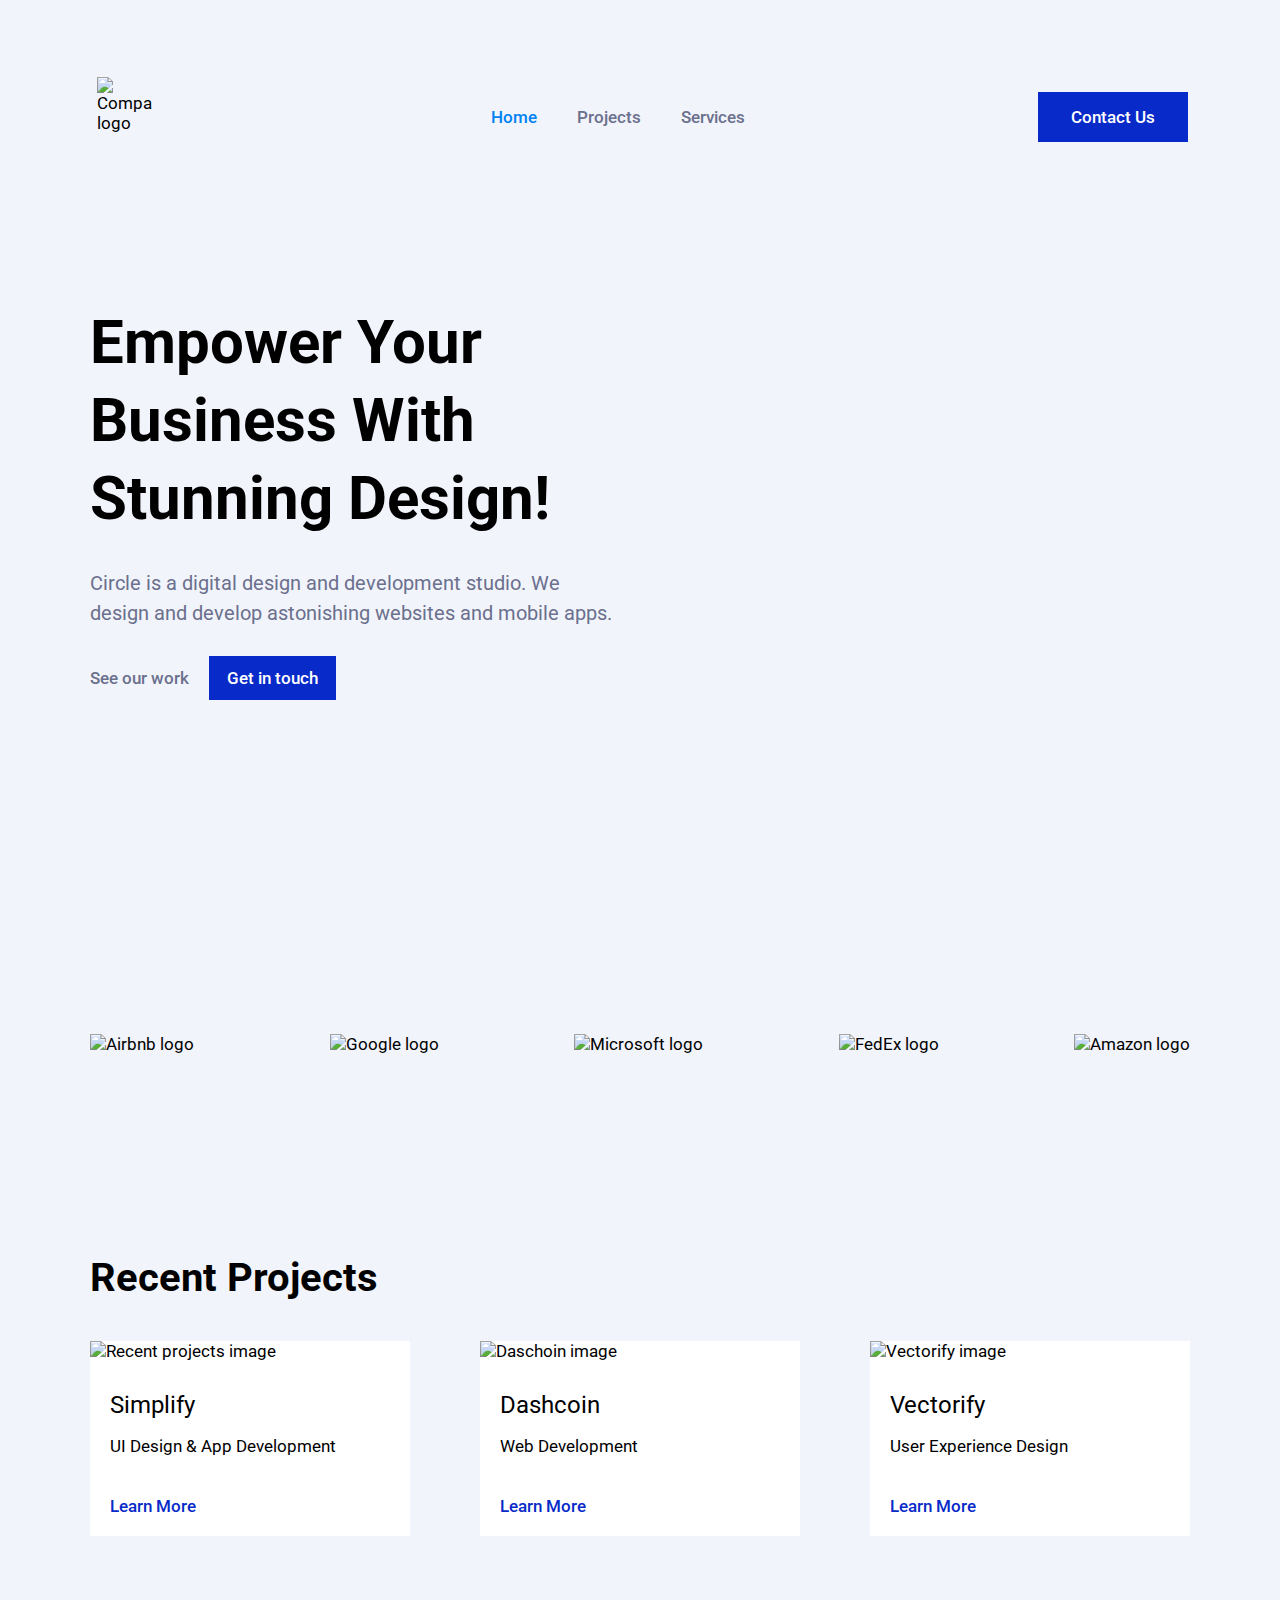
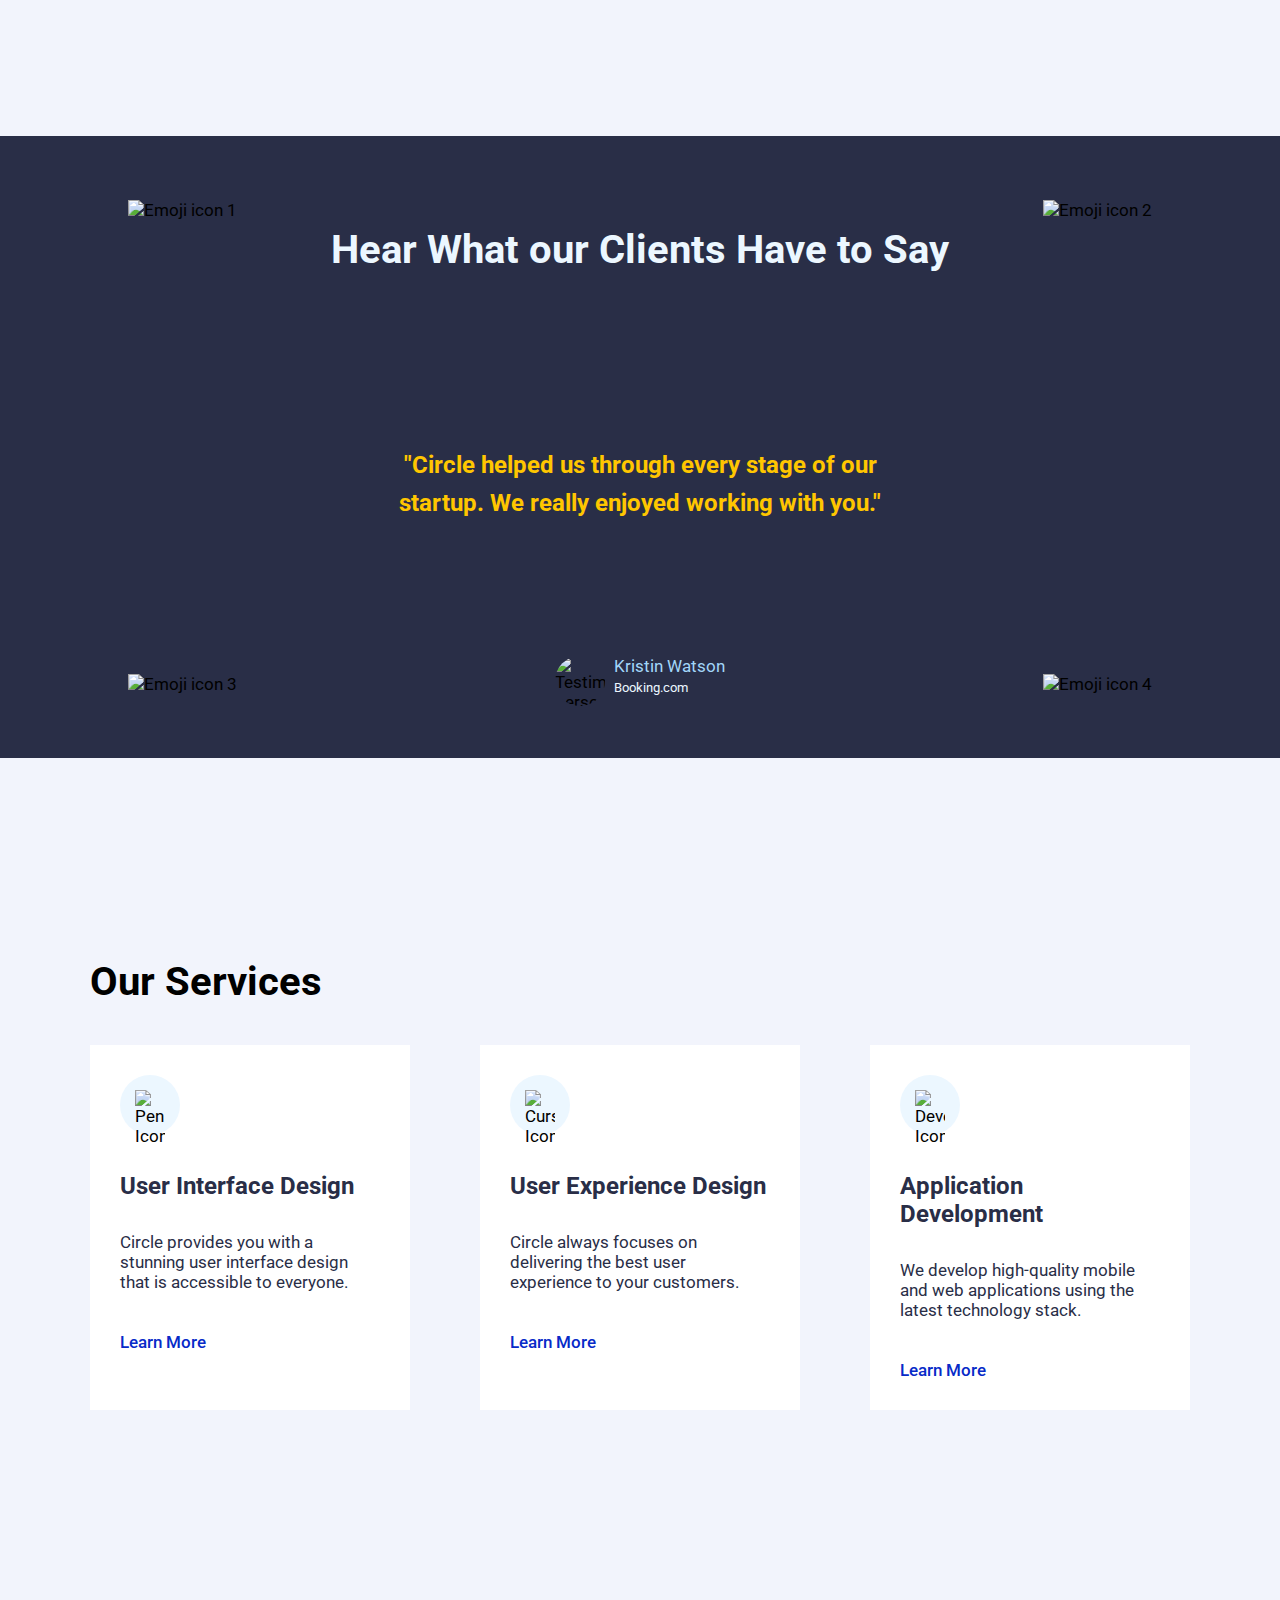
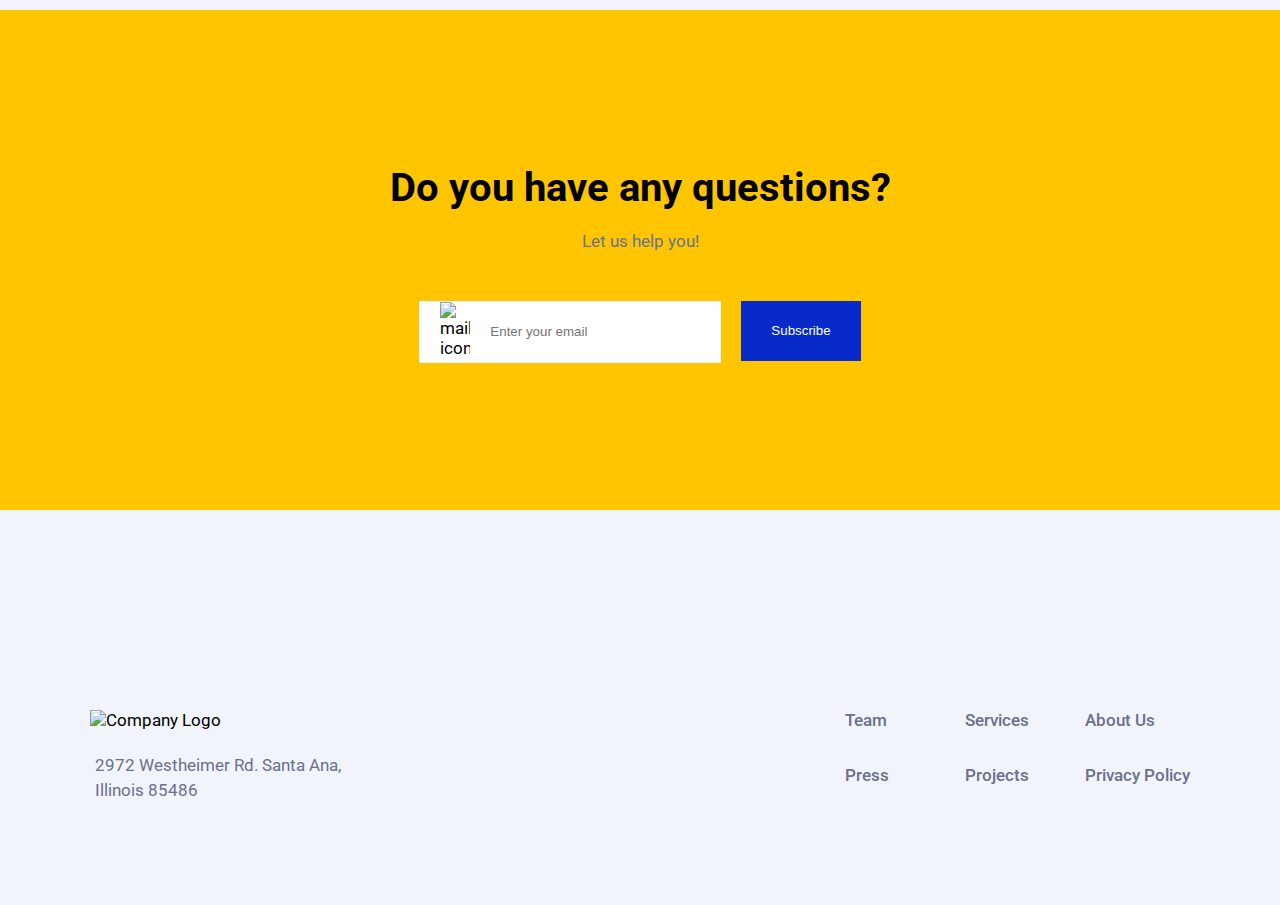
==== commit 973010e6: "hamburger ok, one media querie left" ====
--- a/index.html
+++ b/index.html
@@ -14,11 +14,27 @@
     <!-- Navigation bar. Not fixed -->
     <nav id="navbar">
         <img src="https://res.cloudinary.com/mmabof89/image/upload/v1659360440/Ironhack%20Mid%20Term%20Project/Logos/circle_pfmd5c.svg" alt="Company logo">
-        <ul>
-            <li><a class="home-a" href="#">Home</a></li>
-            <li><a href="#">Projects</a></li>
-            <li><a href="#">Services</a></li>
-        </ul>
+
+        <div class="navbar-links">
+            <ul>
+                <li><a class="home-a" href="#">Home</a></li>
+                <li><a href="#">Projects</a></li>
+                <li><a href="#">Services</a></li>
+            </ul>
+        </div>
+
+        <div class="menu-wrap">
+            <input type="checkbox" class="toggler">
+            <div class="hamburger"><div></div></div>
+            <div class="menu">
+                <ul class="hamb-list">
+                    <li><a class="home-a" href="#">Home</a></li>
+                    <li><a href="#">Projects</a></li>
+                    <li><a href="#">Services</a></li>
+                </ul>
+            </div>
+        </div>
+
         <a id="contact-us-button" href="#">Contact Us</a>
     </nav>
 
@@ -28,7 +44,7 @@
             <div>
                 <h1 class="heading">Empower Your Business With Stunning Design!</h1>
             </div>
-            <div>
+            <div class="empower-p">
                 <p class="text1">Circle is a digital design and development studio. We design and develop astonishing websites and mobile apps.<p>
             </div>
             <div id="empower-buttons">
@@ -54,7 +70,7 @@
         <img src="https://res.cloudinary.com/mmabof89/image/upload/v1659360440/Ironhack%20Mid%20Term%20Project/Logos/google-logo_aallnj.svg" alt="Google logo">
         <img src="https://res.cloudinary.com/mmabof89/image/upload/v1659360440/Ironhack%20Mid%20Term%20Project/Logos/microsoft-logo_s6ks1n.svg" alt="Microsoft logo">
         <img src="https://res.cloudinary.com/mmabof89/image/upload/v1659360440/Ironhack%20Mid%20Term%20Project/Logos/fedex-logo_itbczy.svg" alt="FedEx logo">
-        <img src="https://res.cloudinary.com/mmabof89/image/upload/v1659360440/Ironhack%20Mid%20Term%20Project/Logos/amazon-logo_egxmk4.svg" alt="Amazon logo">
+        <img class="removable-icon" src="https://res.cloudinary.com/mmabof89/image/upload/v1659360440/Ironhack%20Mid%20Term%20Project/Logos/amazon-logo_egxmk4.svg" alt="Amazon logo">
     </div>
 
     <!-- Section 2 -->
--- a/css/styles.css
+++ b/css/styles.css
@@ -98,6 +98,13 @@
     background-color: #6B708D;
 }
 
+.menu-wrap {
+    display: none;
+}
+
+.menu {
+    display: none;
+}
 
 /* section 1 specific CSS */
 
@@ -106,8 +113,10 @@
     margin: auto;
     margin-top: 100px;
     margin-bottom: 170px;
+    padding: 0px 30px;
     display: flex;
     justify-content: space-between;
+    z-index: -1;
 }
 
 #empower-texts-container {
@@ -139,6 +148,7 @@
 #empower-images-container {
     max-width: 560px;
     width: 100%;
+    height: 600px;
     position: relative;
     background-image: url(https://res.cloudinary.com/mmabof89/image/upload/v1659360713/Ironhack%20Mid%20Term%20Project/Hero%20Section/hero-image_pytsuu.png);
     background-position: center;
@@ -176,6 +186,7 @@
 /* Five companies logos */
 #five-companies{
     margin: auto;
+    padding: 0px 30px;
     max-width: 1100px;
     width: 100%;
     display: flex;
@@ -185,6 +196,7 @@
 /* Recent projects */
 #recent-projects {
     margin: auto;
+    padding: 0px 30px;
     max-width: 1100px;
     margin-top: 200px;
 }
@@ -195,8 +207,8 @@
 }
 
 .card {
-    width: 340px;
-    height: 440px;
+    width: 320px;
+    max-height: 440px;
     background-color: white;
 }
 
@@ -320,6 +332,7 @@
     max-width: 1100px;
     margin: auto;
     margin-top: 200px;
+    padding: 0px 30px;
 }
 
 #our-services-cards {
@@ -431,6 +444,7 @@
     max-width: 1100px;
     margin: auto;
     margin-top: 200px;
+    padding: 0px 30px;
     padding-bottom: 100px;
     display: flex;
     justify-content: space-between;
@@ -452,4 +466,254 @@
     grid-template-rows: auto;
     grid-column-gap: 15px;
     grid-row-gap: 15px;
+}
+
+
+/* Media queries */
+@media (max-width: 991px) {
+
+    /* Hamburger button */
+    .navbar-links {
+        display: none;
+    }
+
+    #contact-us-button {
+        display: none;
+    }
+
+    #navbar {
+        margin-top: 20px;
+        flex-direction: column;
+        align-items: flex-start;
+    }
+
+    #navbar img {
+        margin-left: 20px;
+    }
+
+    .menu-wrap {
+        display: block;
+        position: absolute;
+        top: 0;
+        right: 0;
+    }
+
+    .menu-wrap .toggler {
+        display: inline;
+        position: absolute;
+        top: 15px;
+        right: 10px;
+        z-index: 2;
+        cursor: pointer;
+        width: 40px;
+        height: 30px;
+        margin: 0px;
+        opacity: 0;
+    }
+
+    .menu-wrap .hamburger {
+        position: absolute;
+        top: 15px;
+        right: 10px;
+        width: 40px;
+        height: 30px;
+        display: flex;
+        justify-content: center;
+        align-items: center;
+    }
+
+    /* hamburger lines */
+    .menu-wrap .hamburger > div {
+       position: relative;
+       width: 100%;
+       height: 2.2px;
+       border-radius: 10px;
+       background-color: #292e47;
+       display: flex;
+       align-items: center;
+       justify-content: center;
+       transition: all 0.4s ease;
+    }
+
+    /* top and bottom lines */
+    .menu-wrap .hamburger > div:before,
+    .menu-wrap .hamburger > div:after {
+        content: '';
+        position: absolute;
+        z-index: 1;
+        top: -10px;
+        width: 100%;
+        height: 2.2px;
+        border-radius: 10px;
+        background: inherit;
+    }
+
+    /* moves line down */
+    .menu-wrap .hamburger > div:after {
+        top: 10px;
+    }
+
+    /* Toggler animate */
+    .menu-wrap .toggler:checked + .hamburger > div {
+        transform: rotate(135deg);
+    }
+
+    /* Turn lines into x */
+    .menu-wrap .toggler:checked + .hamburger > div:before,
+    .menu-wrap .toggler:checked + .hamburger > div:after {
+        top: 0;
+        transform: rotate(90deg);
+    }
+    
+    .menu {
+        display: block;
+        position: static;
+        top: 0px;
+        left: 0px;
+        margin-top: 65px;
+        width: 100vw;
+        height: 220px;
+        visibility: hidden;
+        /* overflow: hidden; */
+        background-color: #c2c2c2;
+        transform: scale(0);
+        z-index: 1000;
+    }
+
+    .menu-wrap .toggler:checked ~ .menu {
+        visibility: visible;
+        transform: scale(1);
+        transition: all 0.4s ease;
+    }
+
+    .hamb-list {
+        display: flex;
+        flex-direction: column;
+        padding: 0;
+        align-items: flex-start;
+        padding-top: 20px;
+        width: 200px;
+    }
+
+
+    /* Section 1 */
+    #empower {
+        flex-direction: column;
+        align-items: center;
+        justify-content: center;
+        text-align: center;
+        max-width: 1100px;
+        margin: auto;
+        margin-top: 20px;
+        margin-bottom: 170px;
+        }
+
+    #empower-texts-container {
+        max-width: 800px;
+    }
+
+    #empower-images-container {
+        margin-top: 100px;
+    }
+
+    #empower-buttons {
+        margin: auto;
+        margin-top: 50px;
+        flex-direction: row-reverse;
+        justify-content: center;
+        max-width: 300px;
+    }
+
+    .empower-p {
+        max-width: 700px;
+        margin: auto;
+    }
+
+    /* Five companies section */
+    .removable-icon {
+        display: none;
+    }
+
+    #five-companies {
+        display: grid;
+        width: 70%;
+        margin-left: auto;
+        margin-right: auto;
+        text-align: center;
+        grid-template-columns: 1fr 1fr;
+        grid-column-gap: 10px;
+        grid-template-rows: auto;
+        grid-row-gap: 50px;
+        justify-items: center;
+    }
+
+    /* Recent projects */
+    #recent-projcets h3{
+        width: 95%;
+        margin: auto;
+        background-color: blue;
+    }
+
+    #cards-recent-projects {
+        margin: auto;
+        display: grid;
+        grid-template-columns: 1fr 1fr;
+        grid-template-rows: auto auto;
+        grid-column-gap: 30px;
+        grid-row-gap: 30px;
+    }
+
+    /* what our clients... */
+
+    .icon1 {
+        margin-left: 10%;
+        margin-top: 5%;
+        max-width: 75px;
+        position: absolute;
+        top: 0px;
+    }
+    
+    .icon2 {
+        margin-right: 10%;
+        margin-top: 5%;
+        max-width: 75px;
+        position: absolute;
+        top: 0px;
+        right: 0px;
+    }
+    
+    .icon3 {
+        margin-left: 10%;
+        margin-bottom: 5%;
+        max-width: 75px;
+        position: absolute;
+        bottom: 0px;
+    }
+    
+    .icon4 {
+        margin-right: 10%;
+        margin-bottom: 5%;
+        max-width: 75px;
+        position: absolute;
+        bottom: 0px;
+        right: 0px;
+    }
+
+    #clients-text {
+        width: 50%;
+        text-align: center;
+        margin:auto
+    }
+
+    /* our services */
+
+    #our-services-cards .card {
+        max-width: 280px;
+        max-height: 500px;
+    }
+}
+
+@media (max-width: 768) {
+
+
 }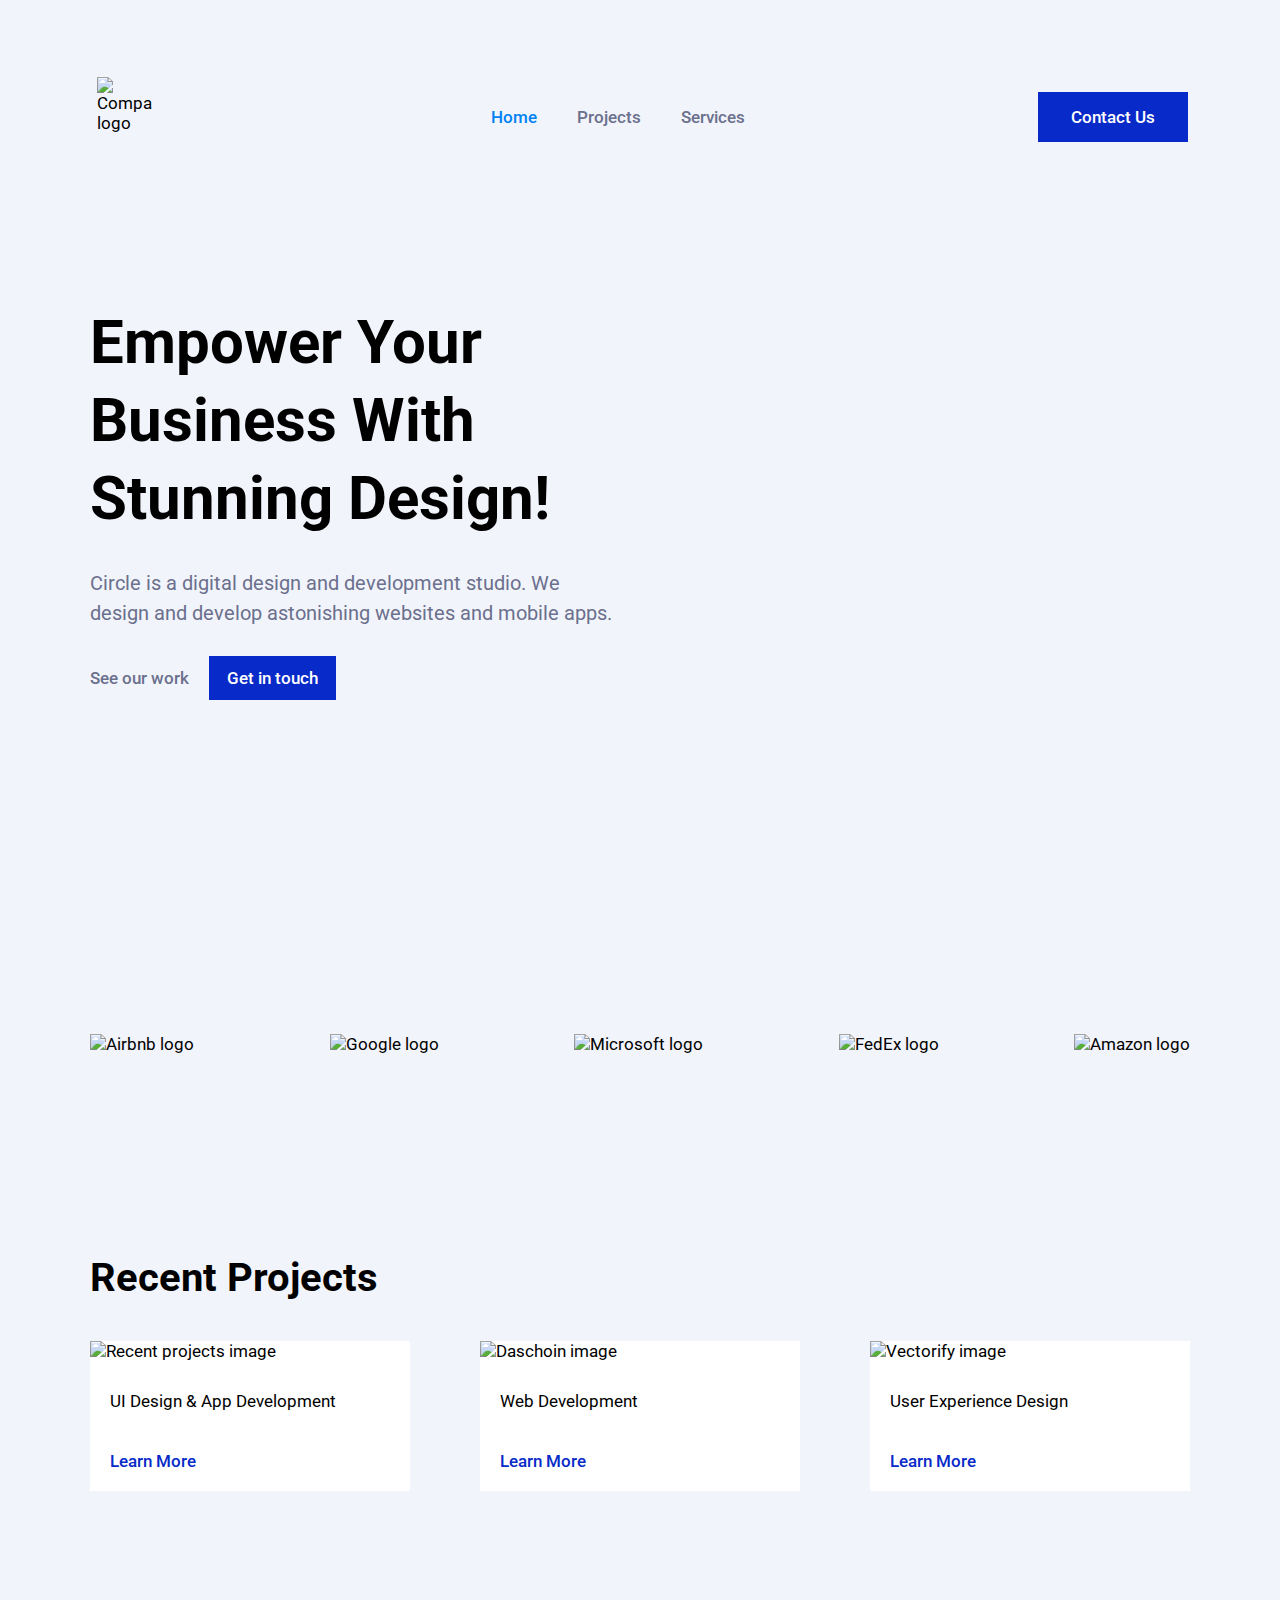
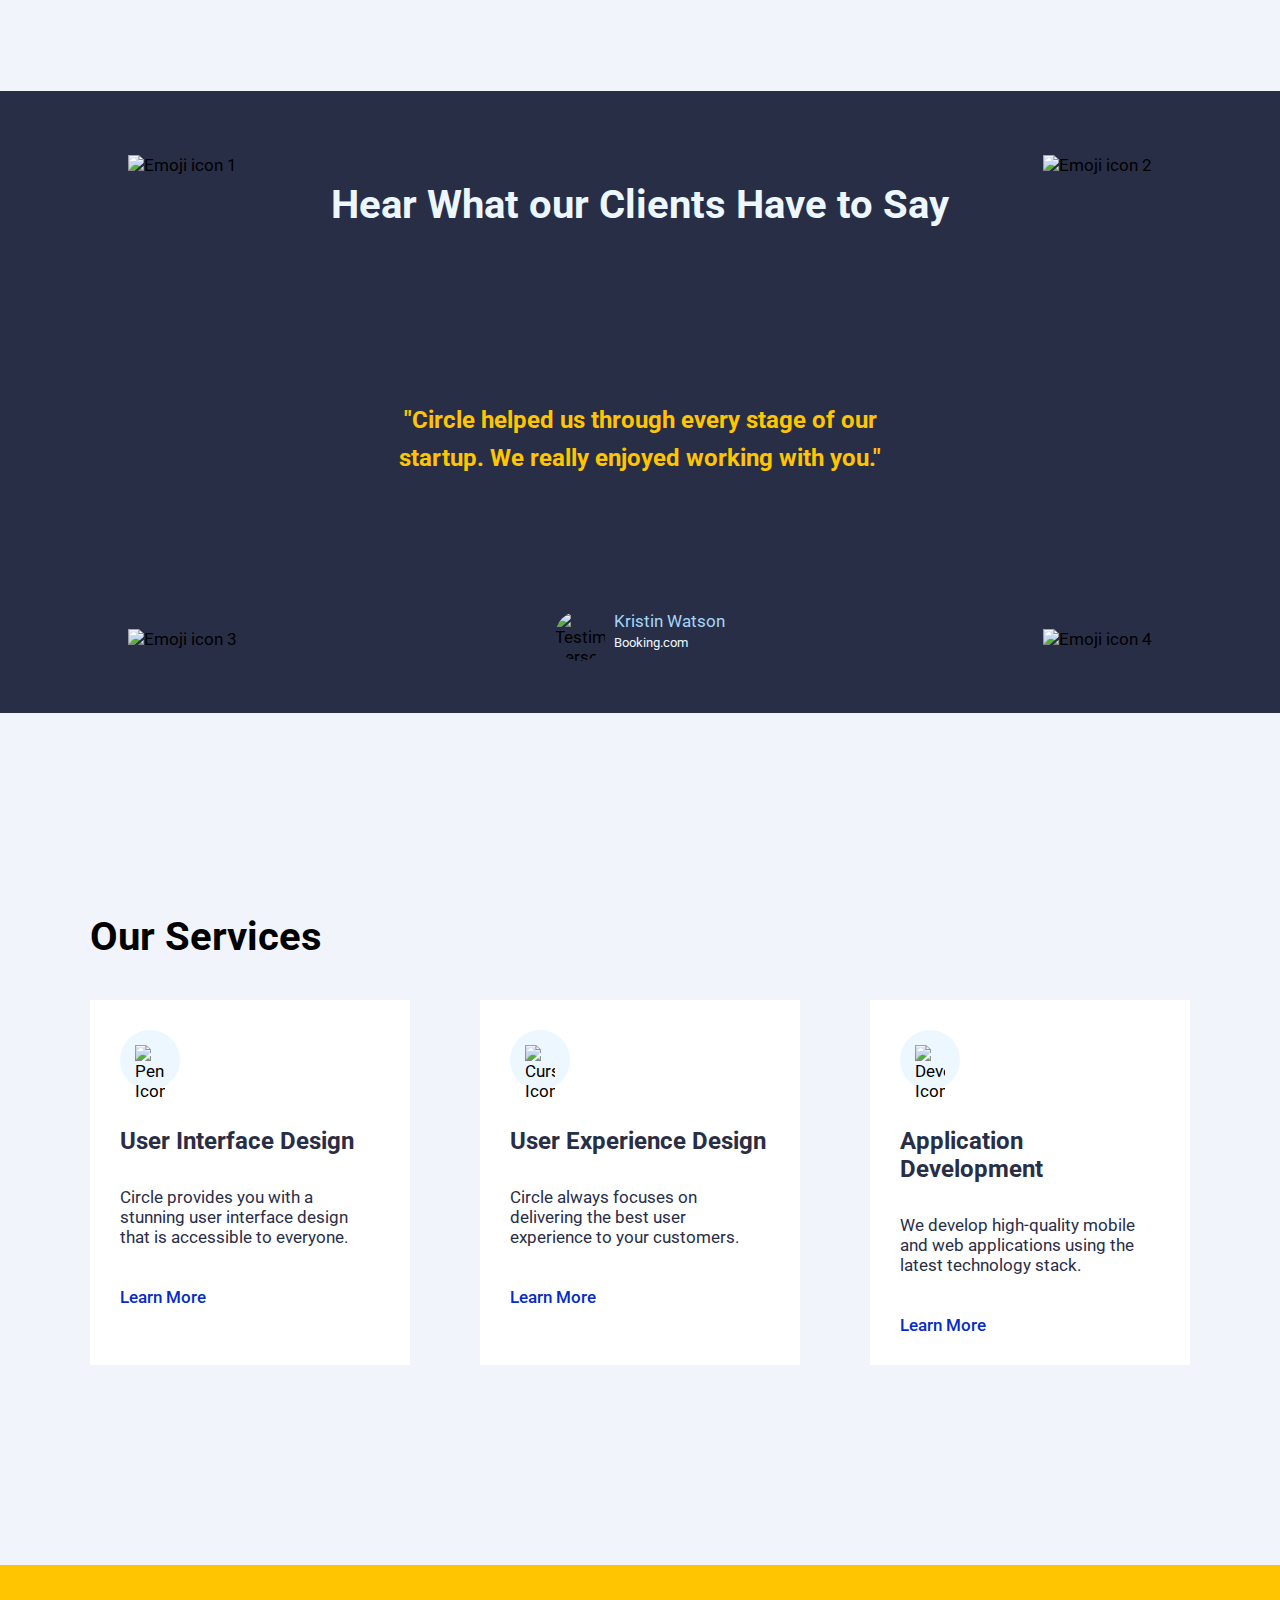
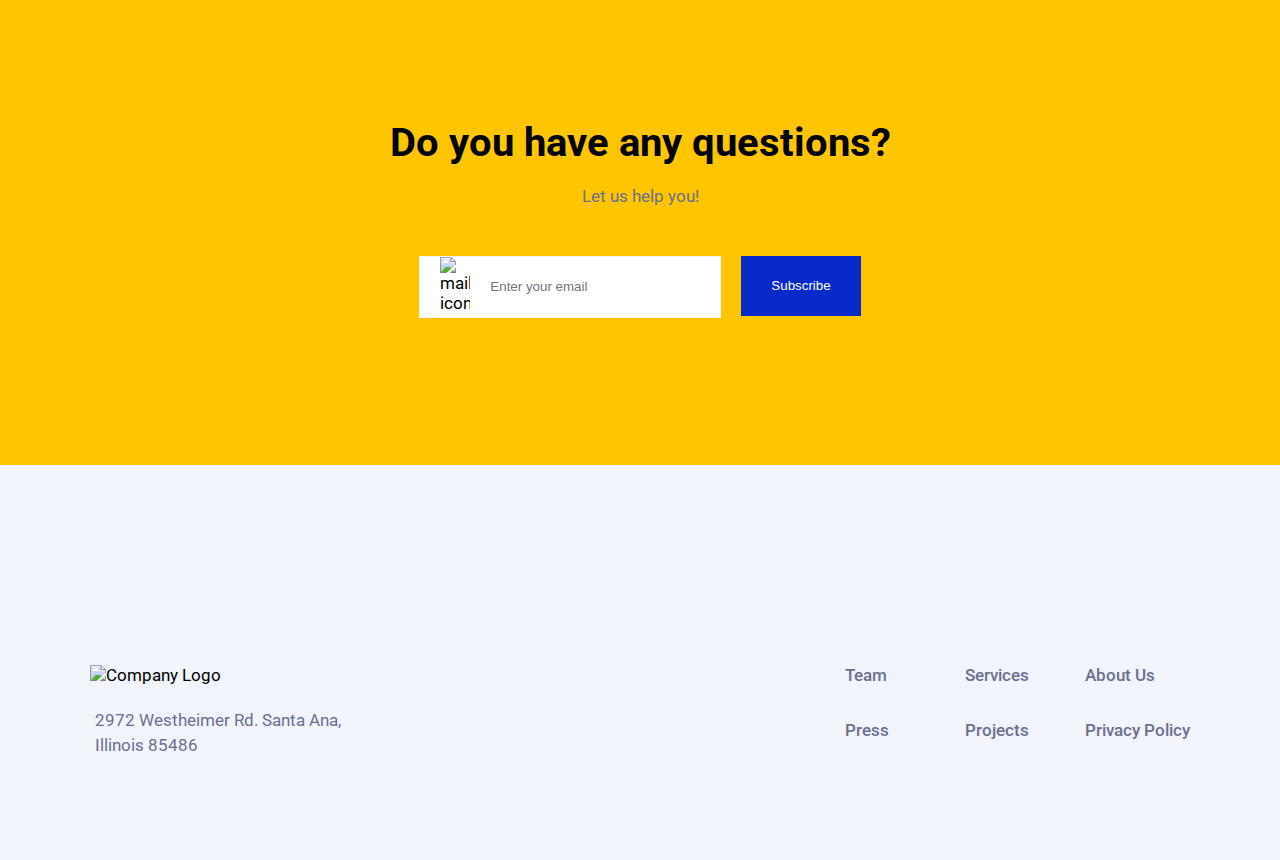
==== commit da54896d: "Projects JS Done. Contact form JS left" ====
--- a/index.html
+++ b/index.html
@@ -17,9 +17,9 @@
 
         <div class="navbar-links">
             <ul>
-                <li><a class="home-a" href="#">Home</a></li>
-                <li><a href="#">Projects</a></li>
-                <li><a href="#">Services</a></li>
+                <li><a class="home-a" href="index.html">Home</a></li>
+                <li><a href="#recent-projects">Projects</a></li>
+                <li><a href="#our-services">Services</a></li>
             </ul>
         </div>
 
@@ -28,33 +28,33 @@
             <div class="hamburger"><div></div></div>
             <div class="menu">
                 <ul class="hamb-list">
-                    <li><a class="home-a" href="#">Home</a></li>
-                    <li><a href="#">Projects</a></li>
-                    <li><a href="#">Services</a></li>
+                    <li><a class="home-a" href="index.html">Home</a></li>
+                    <li><a href="#recent-projects">Projects</a></li>
+                    <li><a href="#our-services">Services</a></li>
                 </ul>
             </div>
         </div>
 
-        <a id="contact-us-button" href="#">Contact Us</a>
+        <a id="contact-us-button" href="../ironhack-mid-term-project/contact.html">Contact Us</a>
     </nav>
 
     <!-- Section 1 -->
     <section id="empower">
         <div id="empower-texts-container">
             <div>
-                <h1 class="heading">Empower Your Business With Stunning Design!</h1>
+                <h1 class="heading heading2">Empower Your Business With Stunning Design!</h1>
             </div>
             <div class="empower-p">
-                <p class="text1">Circle is a digital design and development studio. We design and develop astonishing websites and mobile apps.<p>
+                <p class="text1">Circle is a digital design and development studio. We design and develop astonishing websites and mobile apps.</p>
             </div>
             <div id="empower-buttons">
                 <!-- incorporar que con see our work, se vaya a recent projects -->
                 <div>
-                    <a class="transparent-button" href="#">See our work</a>
+                    <a class="transparent-button" href="#recent-projects">See our work</a>
                 </div>
                 <!-- incorporar que con get in touch, se abra el formulario -->
                 <div>
-                    <a class="blue-button" href="#">Get in touch</a>
+                    <a class="blue-button" href="contact.html">Get in touch</a>
                 </div>
             </div>
         </div>
@@ -82,9 +82,9 @@
                     <img class="recent-projects-image" src="https://res.cloudinary.com/mmabof89/image/upload/v1659360752/Ironhack%20Mid%20Term%20Project/1_s0qkjg.jpg" alt="Recent projects image">
                 </div>
                 <div class="card-text">
-                    <div class="card-title">Simplify</div>
+                    <div class="card-title"></div>
                     <p>UI Design & App Development</p>
-                    <a class="card-link" href="">Learn More</a>
+                    <a class="card-link" href="projects.html">Learn More</a>
                 </div>
             </div>
             <div class="card">
@@ -92,9 +92,9 @@
                     <img class="recent-projects-image" src="https://res.cloudinary.com/mmabof89/image/upload/v1659360752/Ironhack%20Mid%20Term%20Project/2_ukxjiw.jpg" alt="Daschoin image">
                 </div>
                 <div class="card-text">
-                    <div class="card-title">Dashcoin</div>
+                    <div class="card-title"></div>
                     <p>Web Development</p>
-                    <a class="card-link" href="">Learn More</a>
+                    <a class="card-link" href="projects.html">Learn More</a>
                 </div>
             </div>
             <div class="card">
@@ -102,9 +102,9 @@
                     <img class="recent-projects-image" src="https://res.cloudinary.com/mmabof89/image/upload/v1659360752/Ironhack%20Mid%20Term%20Project/3_oyq71a.jpg" alt="Vectorify image">
                 </div>
                 <div class="card-text">
-                    <div class="card-title">Vectorify</div>
+                    <div class="card-title"></div>
                     <p>User Experience Design</p>
-                    <a class="card-link" href="">Learn More</a>
+                    <a class="card-link" href="projects.html">Learn More</a>
                 </div>
             </div>
         </div>
@@ -178,7 +178,7 @@
                 <img src="https://res.cloudinary.com/mmabof89/image/upload/v1659360744/Ironhack%20Mid%20Term%20Project/mail-newsletter-icon_rm0d48.svg" alt="mail icon">
                 <input class="mail" class="mail-icon" type="email" name="" id="" placeholder="Enter your email">
             </div>
-                <input class="blue-button2" type="submit" value="Subscribe">
+                <input id ="subscribe-button" class="blue-button2" type="submit" value="Subscribe">
         </form>
  
         </div>
@@ -202,6 +202,8 @@
             <a href="">Privacy Policy</a>
         </div>
     </footer>
+
+    <script type="application/javascript" src="../ironhack-mid-term-project/js/index.js"></script>
     
 </body>
 </html>--- a/css/styles.css
+++ b/css/styles.css
@@ -6,11 +6,6 @@
     font-size: 17px;
 }
 
-h1 {
-    font-size: 60px;
-    font-weight: 700;
-}
-
 h2 {
     font-size: 50px;
     font-weight: 700;
@@ -29,6 +24,8 @@
 .heading {
     line-height: 130%;
     margin-bottom: 30px;
+    font-size: 60px;
+    font-weight: 700;
 }
 
 .text1 {
@@ -38,7 +35,6 @@
 }
 
 /* navbar specific CSS */
-
 #navbar {
     max-width: 1100px;
     margin: auto;
@@ -142,7 +138,7 @@
 
 .blue-button:hover{
     background-color: #6B708D;
-    color: #6B708D;
+    color: #ecf7ff ;
 }
 
 #empower-images-container {
@@ -234,6 +230,44 @@
     font-weight: 500;
 }
 
+#selected-project{
+    max-width: 1100px;
+    margin: auto;
+    padding: 0px 30px;
+    margin-top: 100px;
+}
+
+#selected-project-title {
+    font-size: 60px;
+    font-weight: bold;
+    margin-bottom: 0px;
+}
+
+#selected-project-subtitle {
+    display: flex;
+    justify-content: space-between;
+    align-items: center;
+    margin-bottom: 40px;
+    color: #6B708D 
+}
+
+#selected-project-subtitle h5{
+    font-size: 20px;
+    color:#292e47;
+    font-weight: 400;
+}
+
+#selected-project img{
+    width: 100%;
+    height: 444px;
+    object-fit: cover;
+}
+
+#projects-text {
+    margin-top: 50px;
+
+}
+
 /* Hear what our clients have to say */
 
 #clients {
@@ -467,6 +501,76 @@
     grid-column-gap: 15px;
     grid-row-gap: 15px;
 }
+
+/* HTML 2 Contact us webpage */
+#contact-us {
+    max-width: 1100px;
+    margin: auto;
+    padding: 0 30px;
+    margin-top: 100px;
+    display: flex;
+    flex-direction: column;
+}
+
+#contact-us h1 {
+    font-size: 60px;
+}
+
+.full-form {
+    display: grid;
+    grid-template-columns: 1fr 1fr;
+    grid-template-rows: auto auto;
+    row-gap: 20px;
+    column-gap: 15px;
+}
+
+.input-container {
+    display: flex;
+    flex-direction: column;
+}
+
+.container1 {
+    grid-column-start: 1;
+    grid-column-end: 3;
+}
+
+.container4 {
+     grid-column-start: 1;
+     grid-column-end: 3;
+}
+
+.container5 {
+    grid-column-start: 1;
+    grid-column-end: 3;
+}
+
+.labels {
+    margin-bottom: 10px;
+    color: #6B708D;
+}
+
+.inputs {
+    background-color: rgba(107, 112, 141, 0.1);
+    border: none;
+    height: 50px;
+}
+
+.full-form textarea {
+    height: 200px;
+    border: none;
+    background-color: rgba(107, 112, 141, 0.1);
+    font-family: 'Roboto';
+    color: #6B708D;
+}
+
+.container5 {
+    width: 100%;
+    margin: 0;
+    height: 60px;
+    border: none;
+}
+
+
 
 
 /* Media queries */
@@ -713,7 +817,214 @@
     }
 }
 
-@media (max-width: 768) {
-
-
-}+@media (max-width: 767px) {
+    /* empower section */
+    .heading {
+        font-size: 40px;
+    }
+
+    #empower-texts-container {
+        text-align: center;
+    }
+
+    .text1 {
+        font-size: 17px;
+        max-width: 80%;
+        margin: auto;
+    }
+
+    .powr-icon1, .powr-icon2 {
+        display: none;
+    }
+
+    /* five-companies */
+    #five-companies {
+        grid-template-columns: 2fr 2fr;
+        grid-row-gap: 80px
+    }
+
+    /* Recent projects */
+
+    #recent-projects h3 {
+        text-align: center;
+    }
+
+    #cards-recent-projects {
+        display: flex;
+        flex-direction: column;
+    }
+
+    .card {
+        width: 100%;
+        max-width: 700px;
+    }
+
+    /* Hear what our clients have to say */
+    .clients-icons {
+        display: none;
+    }
+
+    #clients-text {
+        width: 70%;
+    }
+
+
+
+    /* Our services */
+    #our-services {
+        text-align: center;
+    }
+
+
+    #our-services-cards {
+        flex-direction: column;
+        max-width: 710px;
+    }
+
+    #our-services-cards .card {
+        flex-direction: column;
+        max-width: 710px;
+        margin-top: 20px;
+    }
+
+
+    /* any questions */
+    #any-questions h3 {
+        font-size: 30px;
+    }
+
+    #form-input {
+        flex-direction: column;
+        height: 150px;
+    }
+
+    .mail-input {
+        width: 100%;
+        margin: 0;
+    }
+
+    .blue-button2 {
+        width: 100%;
+    }
+
+    /* footer */
+    footer {
+        margin-top: 100px;
+        flex-direction: column;
+        align-items: center;
+        text-align: center;
+    }
+
+    #name-and-adress {
+        margin-bottom: 40px;
+    }
+}
+
+@media (max-width: 479px) {
+    /* empower section */
+    .heading {
+        font-size: 30px;
+    }
+
+    .text1 {
+        max-width: 100%;
+    }
+
+    #empower {
+        margin-bottom: 60px;
+    }
+
+
+
+    #empower-buttons {
+        flex-direction: column-reverse;
+        justify-content: center;
+        align-items: center;
+        margin: auto;
+        margin-top: 20px;
+        height: 100px;
+    }
+
+    #empower-buttons > div {
+        height: 40px;
+        display: flex;
+        justify-content: space-between;
+        align-items: center;
+    }
+
+    #empower-buttons > div > a{
+        margin: 0;
+    }
+
+    #empower-images-container {
+        margin-top: 20px;
+        height: 300px;
+    }
+
+    /* five-companies */
+    #five-companies img {
+        width: 70%;
+    }
+
+    /* Recent projects */
+
+    #recent-projects {
+        margin-top: 80px;
+    }
+
+    #recent-projects h3{
+        font-size: 30px;
+    }
+
+    /* Hear what our clients have to say */
+
+    #clients-text {
+        width: 80%;
+    }
+
+    #clients-text h3 {
+        font-size: 30px;
+        line-height: 40px;
+    }
+
+    #clients-text h4 {
+        font-weight: 500;
+    }
+
+    /* Our services */
+
+    #our-services {
+        margin-top: 40px;
+    }
+
+    #our-services h3 {
+        font-size: 30px;
+    }
+
+    .our-services-text {
+        text-align: left;
+    }
+
+    .our-services-text h4 {
+        font-weight: 500;
+    }
+
+    /* any questions */
+    #any-questions {
+        margin-top: 60px;
+    }
+
+
+    #form-input {
+        flex-direction: column;
+        height: 150px;
+    }
+
+    .mail-input {
+        width: 100%;
+        margin: 0;
+    }
+
+    .blue-button2 {
+        width: 100%;
+    }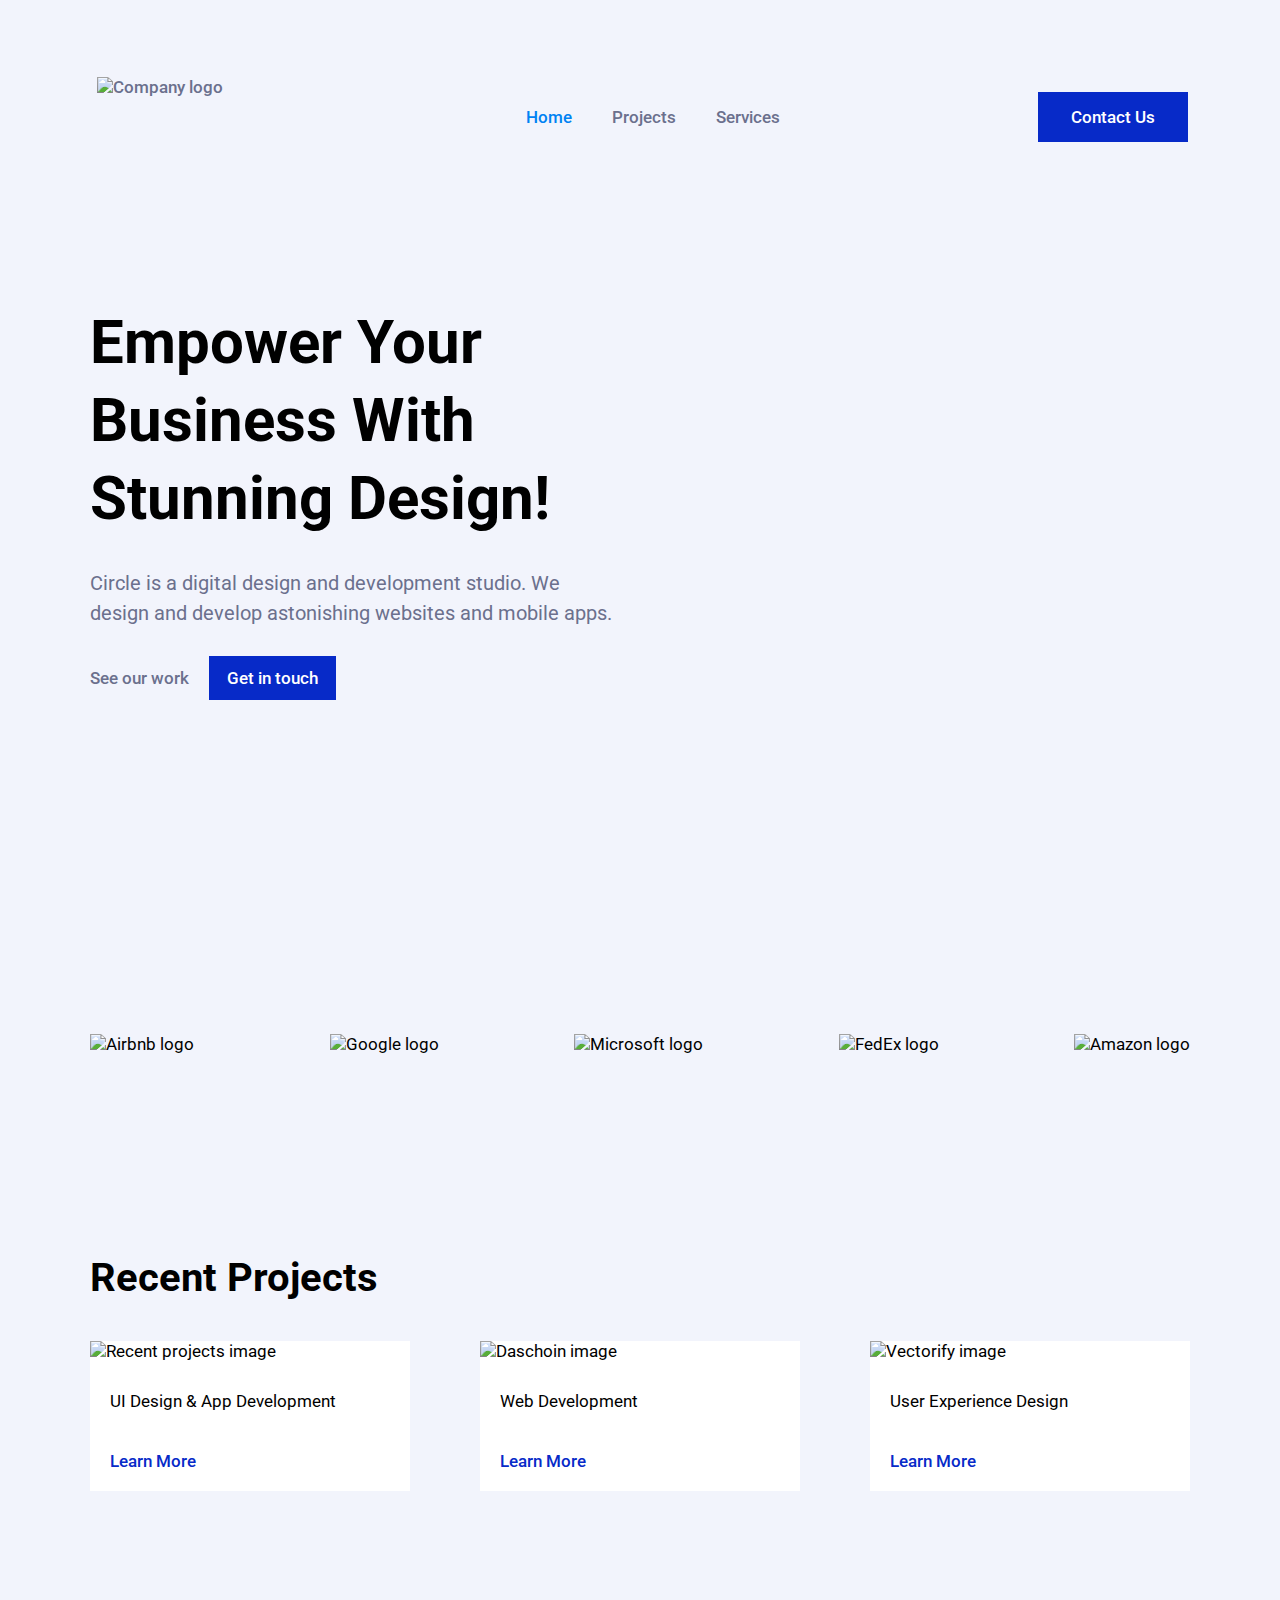
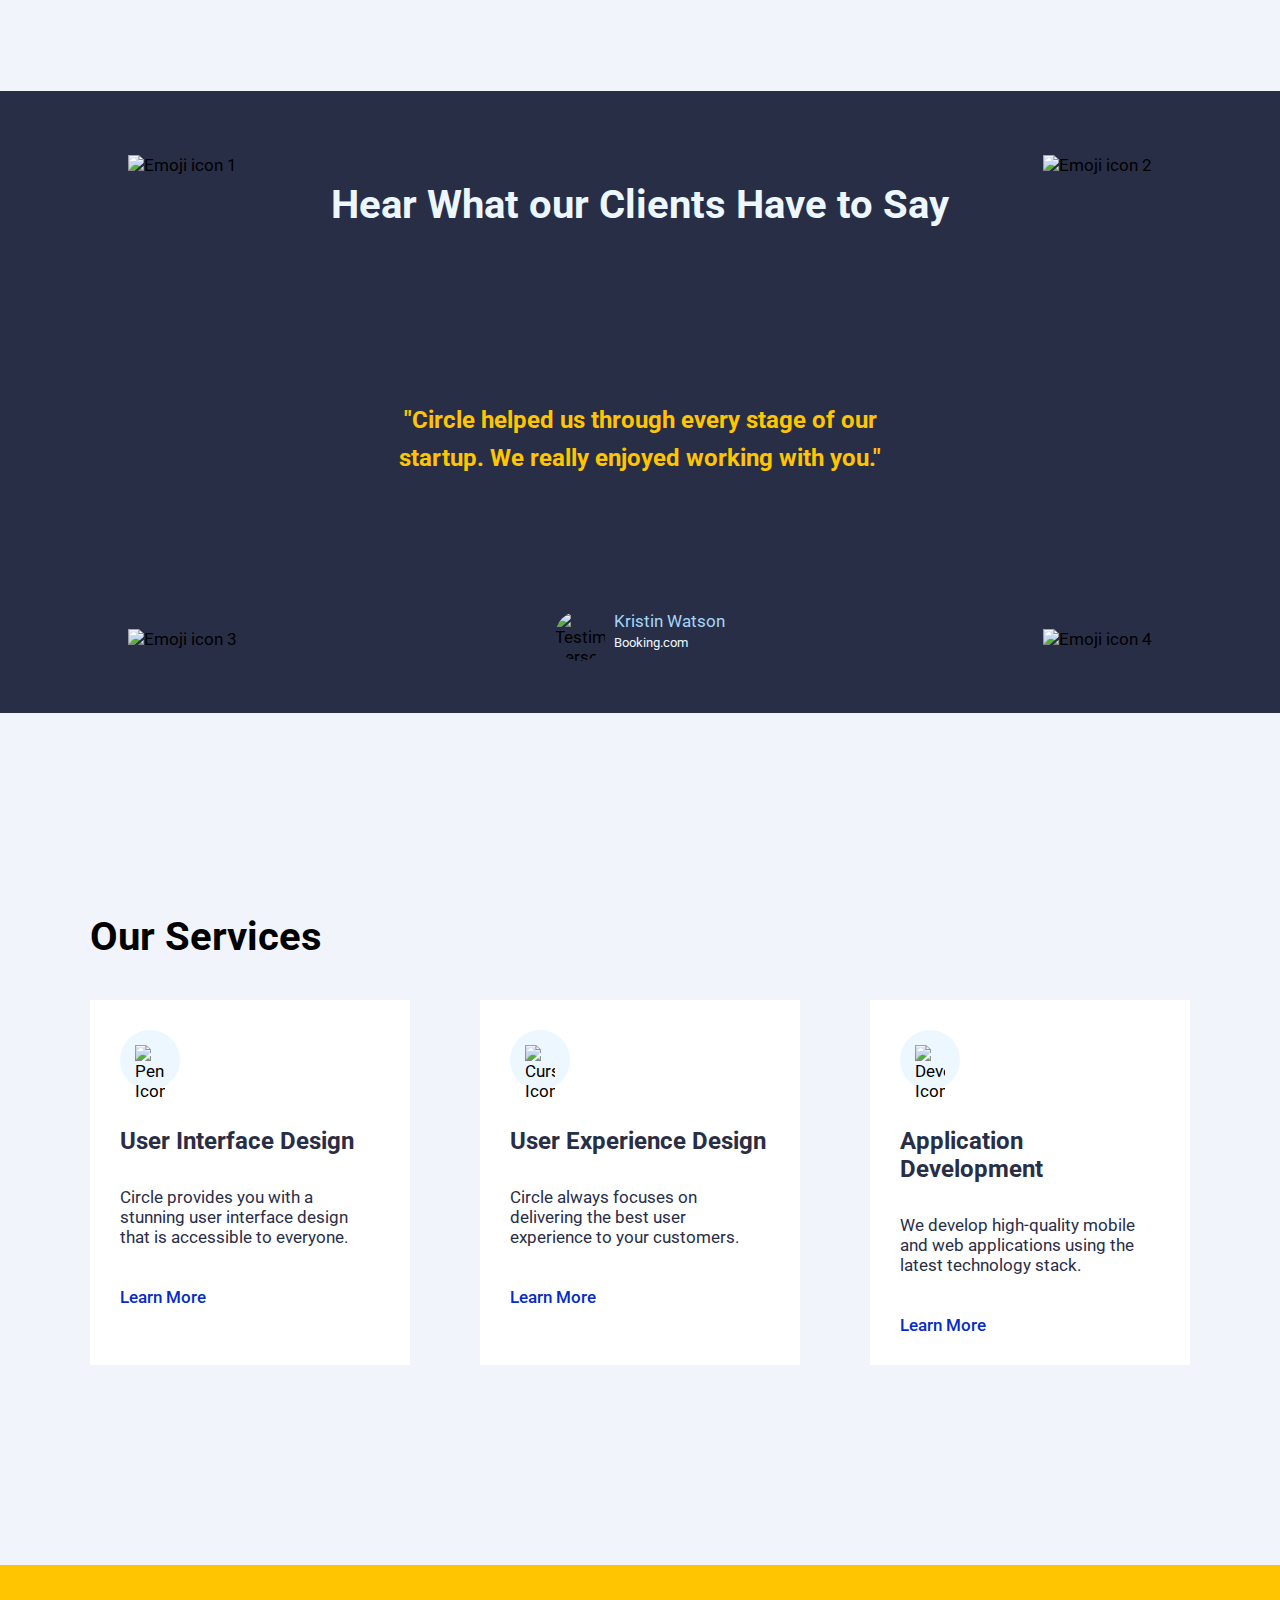
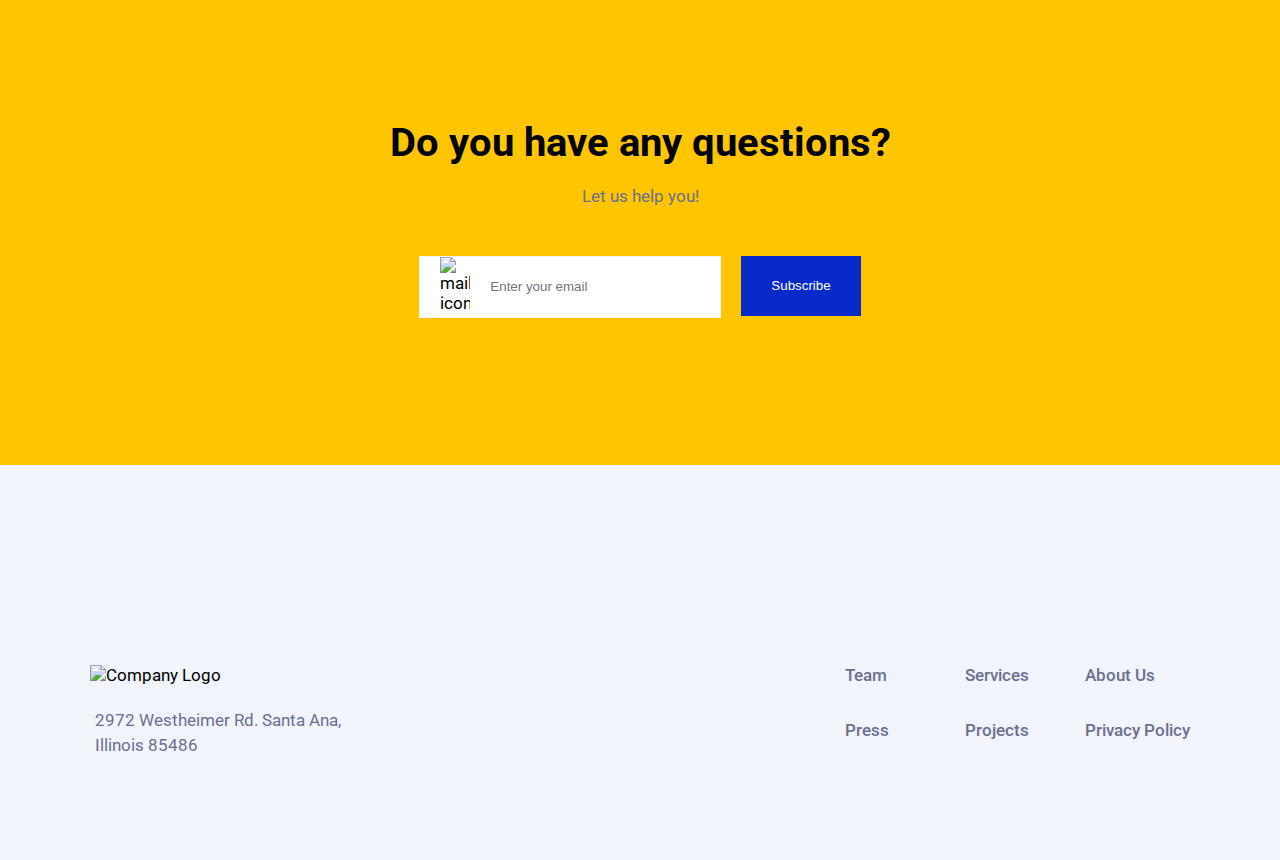
==== commit 0728db58: "project requirements accomplished" ====
--- a/index.html
+++ b/index.html
@@ -13,7 +13,7 @@
 <body>
     <!-- Navigation bar. Not fixed -->
     <nav id="navbar">
-        <img src="https://res.cloudinary.com/mmabof89/image/upload/v1659360440/Ironhack%20Mid%20Term%20Project/Logos/circle_pfmd5c.svg" alt="Company logo">
+        <a href="#"><img src="https://res.cloudinary.com/mmabof89/image/upload/v1659360440/Ironhack%20Mid%20Term%20Project/Logos/circle_pfmd5c.svg" alt="Company logo"></a>
 
         <div class="navbar-links">
             <ul>
--- a/css/styles.css
+++ b/css/styles.css
@@ -1027,4 +1027,31 @@
 
     .blue-button2 {
         width: 100%;
+    }
+
+    /* HTML 2 Contact us html */
+    .container2 {
+        grid-column-start: 1;
+        grid-column-end: 3;
+    }
+
+    .container3 {
+        grid-column-start: 1;
+        grid-column-end: 3;
+    }
+
+    /* HTML3 Project html */
+    #selected-project-title {
+        font-size: 40px;
+    }
+
+    #selected-project-subtitle {
+        margin-top: 20px;
+        flex-direction: column;
+        align-items: flex-start;
+        justify-content: center;
+    }
+
+    #selected-project-subtitle h4, h5 {
+        margin: 5px;
     }